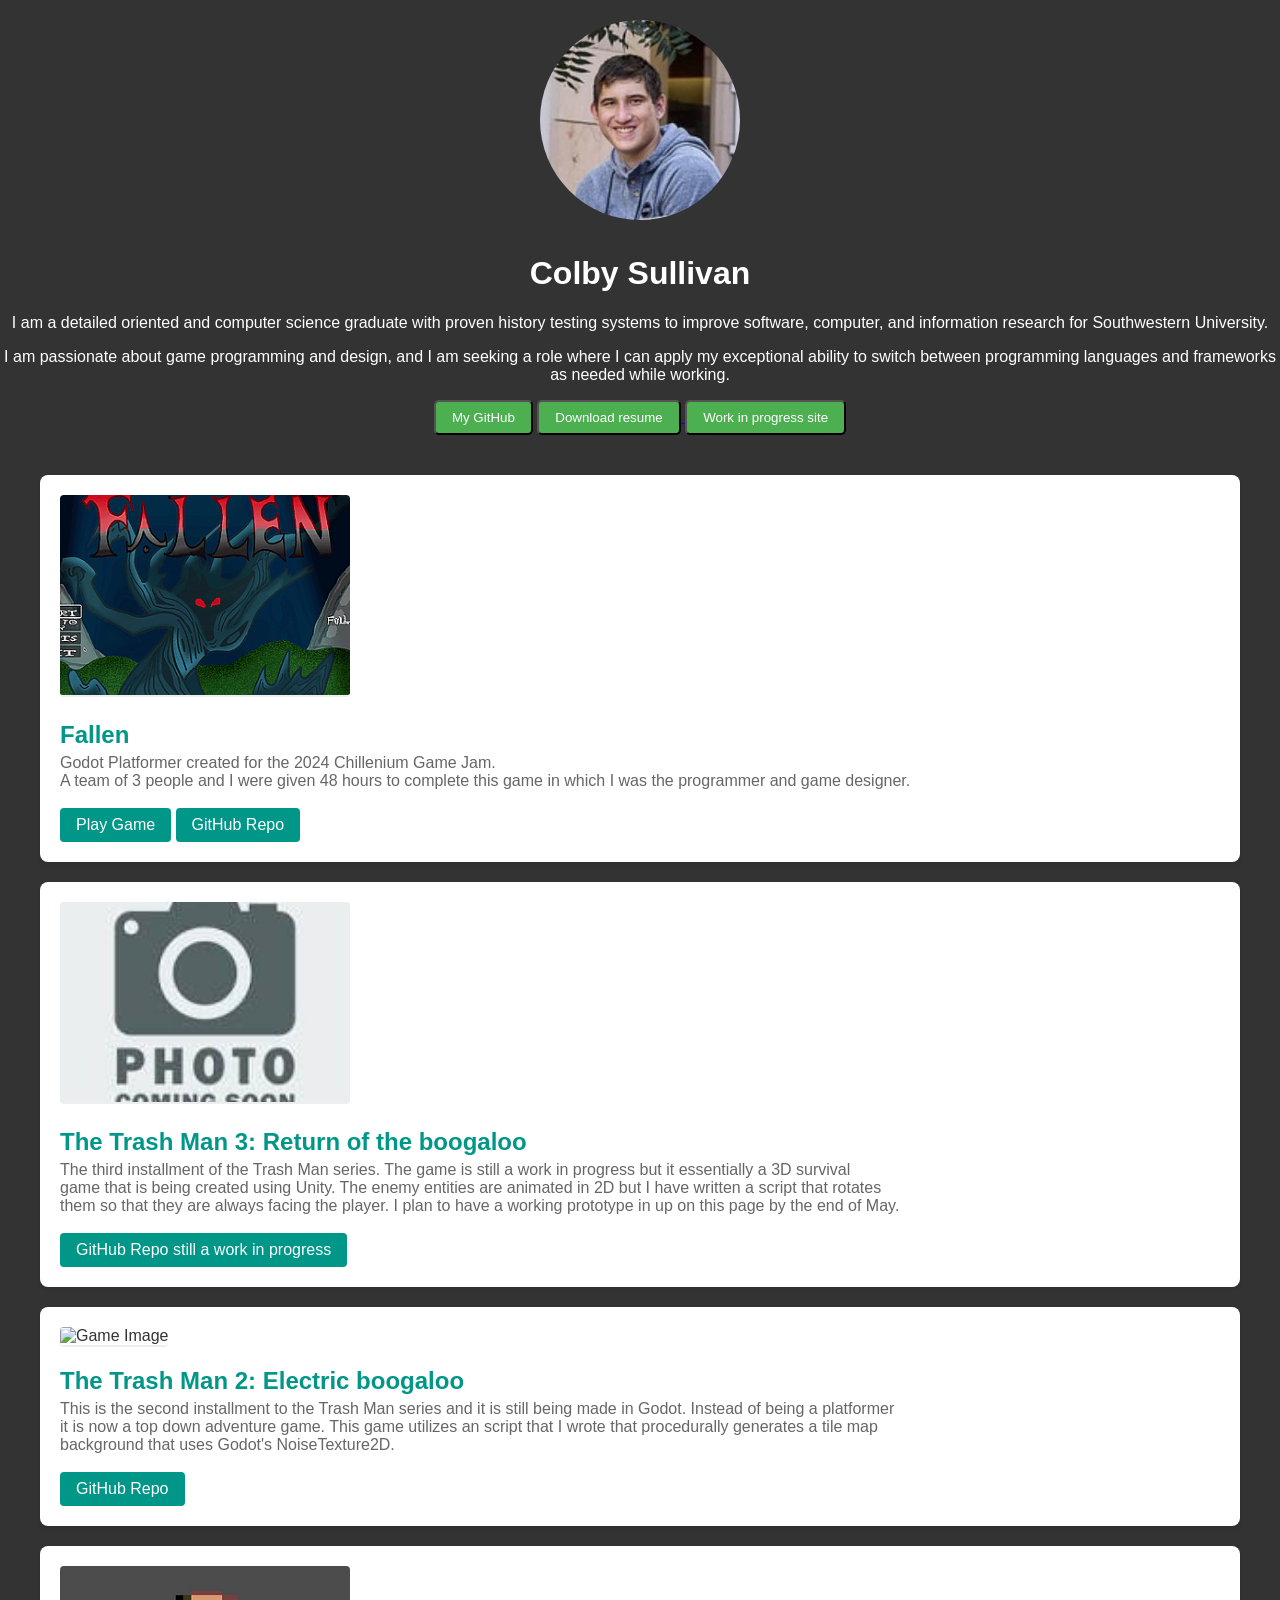
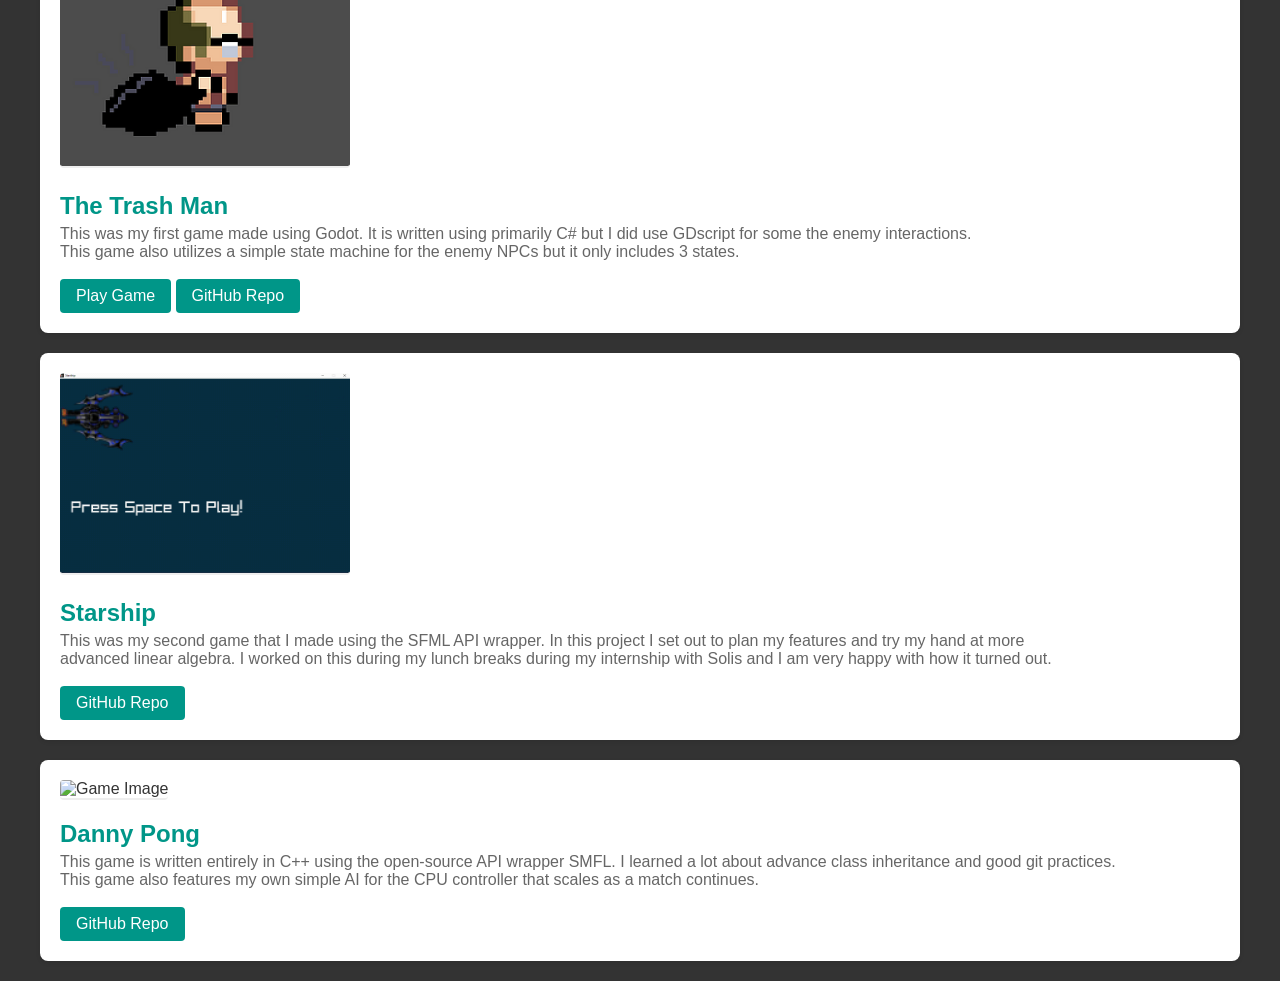
==== index.html @ 1a86b562 "Fixed descriptions" ====
<!DOCTYPE html>
<html lang="en">
<head>
<meta charset="UTF-8">
<meta name="viewport" content="width=device-width, initial-scale=1.0">
<title>My Games</title>
<style>
  body {
    font-family: Arial, sans-serif;
    margin: 0;
    padding: 0;
    background-color: #333;
    color: #333;
  }

  .container {
    max-width: 1200px;
    margin: 20px auto;
    padding: 0 20px;
  }

  .game {
    background-color: #fff;
    border-radius: 8px;
    box-shadow: 0 2px 4px rgba(0, 0, 0, 0.1);
    padding: 20px;
    margin-bottom: 20px;
  }

  .game img {
    max-width: 100%;
    height: auto;
    border-radius: 4px;
    margin-bottom: 10px;
  }

  .game h2 {
    margin-top: 10px;
    margin-bottom: 5px;
    color: #009688; /* Teal color */
  }

  .game p {
    margin: 0;
    color: #666;
  }

  .game a {
    display: inline-block;
    padding: 8px 16px;
    background-color: #009688; /* Teal color */
    color: #fff;
    text-decoration: none;
    border-radius: 4px;
    transition: background-color 0.3s ease;
  }

  .game a:hover {
    background-color: #00796b; /* Darker teal color on hover */
  }
  .btn {
        display: inline-block;
        padding: 8px 16px;
        background-color: #4CAF50;
        color: #fff;
        text-decoration: none;
        border-radius: 5px;
        transition: background-color 0.3s;
    }
    .btn:hover {
        background-color: #45a049;
    }
    .game img {
        width: 25%;
        height: 200px;
        object-fit: cover;
        border-bottom: 2px solid #eee;
    }
    .header {
        text-align: center;
        padding: 20px 0;
        background-color: #333;
        color: #fff;
    }
    .header img {
        border-radius: 50%;
        max-width: 200px;
        height: auto;
        margin-bottom: 10px;
    }
</style>
</head>
<body>
<div class="header">
    <img src="images/me.jpg" alt="Your Picture">
    <h1>Colby Sullivan</h1>
    <p>I am a detailed oriented and computer science graduate with
proven history testing systems to improve software, computer, and information
research for Southwestern University.</p><p>I am passionate about game programming and design, and I am seeking a role where I can apply my exceptional ability to switch between programming languages and frameworks as needed while working.</p>
<button class="btn" onclick="window.location.href = 'https://github.com/colbySullivan';">My GitHub</button>
<a href="Resume.docx" download="Resume.docx">
    <button class="btn">Download resume</button>
</a>
<button class="btn" onclick="window.location.href = 'https://colbywsully7.wixsite.com/mysite';">Work in progress site</button>
</div>
<div class="container">
  <div class="game">
    <img src="images\fallen.png" alt="Game Image">
    <h2>Fallen</h2>
    <p>Godot Platformer created for the 2024 Chillenium Game Jam. </p>
    <p>A team of 3 people and I were given 48 hours to complete this game in which I was the programmer and game designer.</p><br>
    <a href="https://irishtrolls.itch.io/fallen">Play Game</a>
    <a href="https://github.com/colbySullivan/Fallen" class="btn" target="_blank">GitHub Repo</a>
  </div>
  <div class="game">
    <img src="images\comingSoon.jpg" alt="Game Image">
    <h2>The Trash Man 3: Return of the boogaloo</h2>
    <p>The third installment of the Trash Man series. The game is still a work in progress but it essentially a 3D survival </p>
    <p>game that is being created using Unity. The enemy entities are animated in 2D but I have written a script that rotates </p>
    <p>them so that they are always facing the player. I plan to have a working prototype in up on this page by the end of May.</p><br>
    <a href="" class="btn" target="_blank">GitHub Repo still a work in progress</a>
  </div>
  <div class="game">
    <img src="images\trashman2.gif" alt="Game Image">
    <h2>The Trash Man 2: Electric boogaloo</h2>
    <p>This is the second installment to the Trash Man series and it is still being made in Godot. Instead of being a platformer </p>
    <p>it is now a top down adventure game. This game utilizes an script that I wrote that procedurally generates a tile map </p>
    <p>background that uses Godot's NoiseTexture2D.</p><br>
    <a href="https://github.com/colbySullivan/Trash-Man-2-Electric-Boogaloo" class="btn" target="_blank">GitHub Repo</a>
  </div>
  <div class="game">
    <img src="images\danny.png" alt="Game Image">
    <h2>The Trash Man</h2>
    <p>This was my first game made using Godot. It is written using primarily C# but I did use GDscript for some the enemy interactions. </p>
    <p>This game also utilizes a simple state machine for the enemy NPCs but it only includes 3 states.</p><br>
    <a href="https://irishtrolls.itch.io/trash-man">Play Game</a>
    <a href="https://github.com/colbySullivan/The-Trash-Man" class="btn" target="_blank">GitHub Repo</a>
  </div>
  <div class="game">
    <img src="images\starship.gif" alt="Game Image">
    <h2>Starship</h2>
    <p>This was my second game that I made using the SFML API wrapper. In this project I set out to plan my features and try my hand at more </p>
    <p>advanced linear algebra. I worked on this during my lunch breaks during my internship with Solis and I am very happy with how it turned out.</p><br>
    <a href="https://github.com/colbySullivan/Starship" class="btn" target="_blank">GitHub Repo</a>
  </div>
  <div class="game">
    <img src="images\dannyPong.gif" alt="Game Image">
    <h2>Danny Pong</h2>
    <p>This game is written entirely in C++ using the open-source API wrapper SMFL. I learned a lot about advance class inheritance and good git practices. </p>
    <p>This game also features my own simple AI for the CPU controller that scales as a match continues.</p><br>
    <a href="https://github.com/colbySullivan/Danny-Devito-Pong" class="btn" target="_blank">GitHub Repo</a>
  </div>
</div>
</body>
</html>
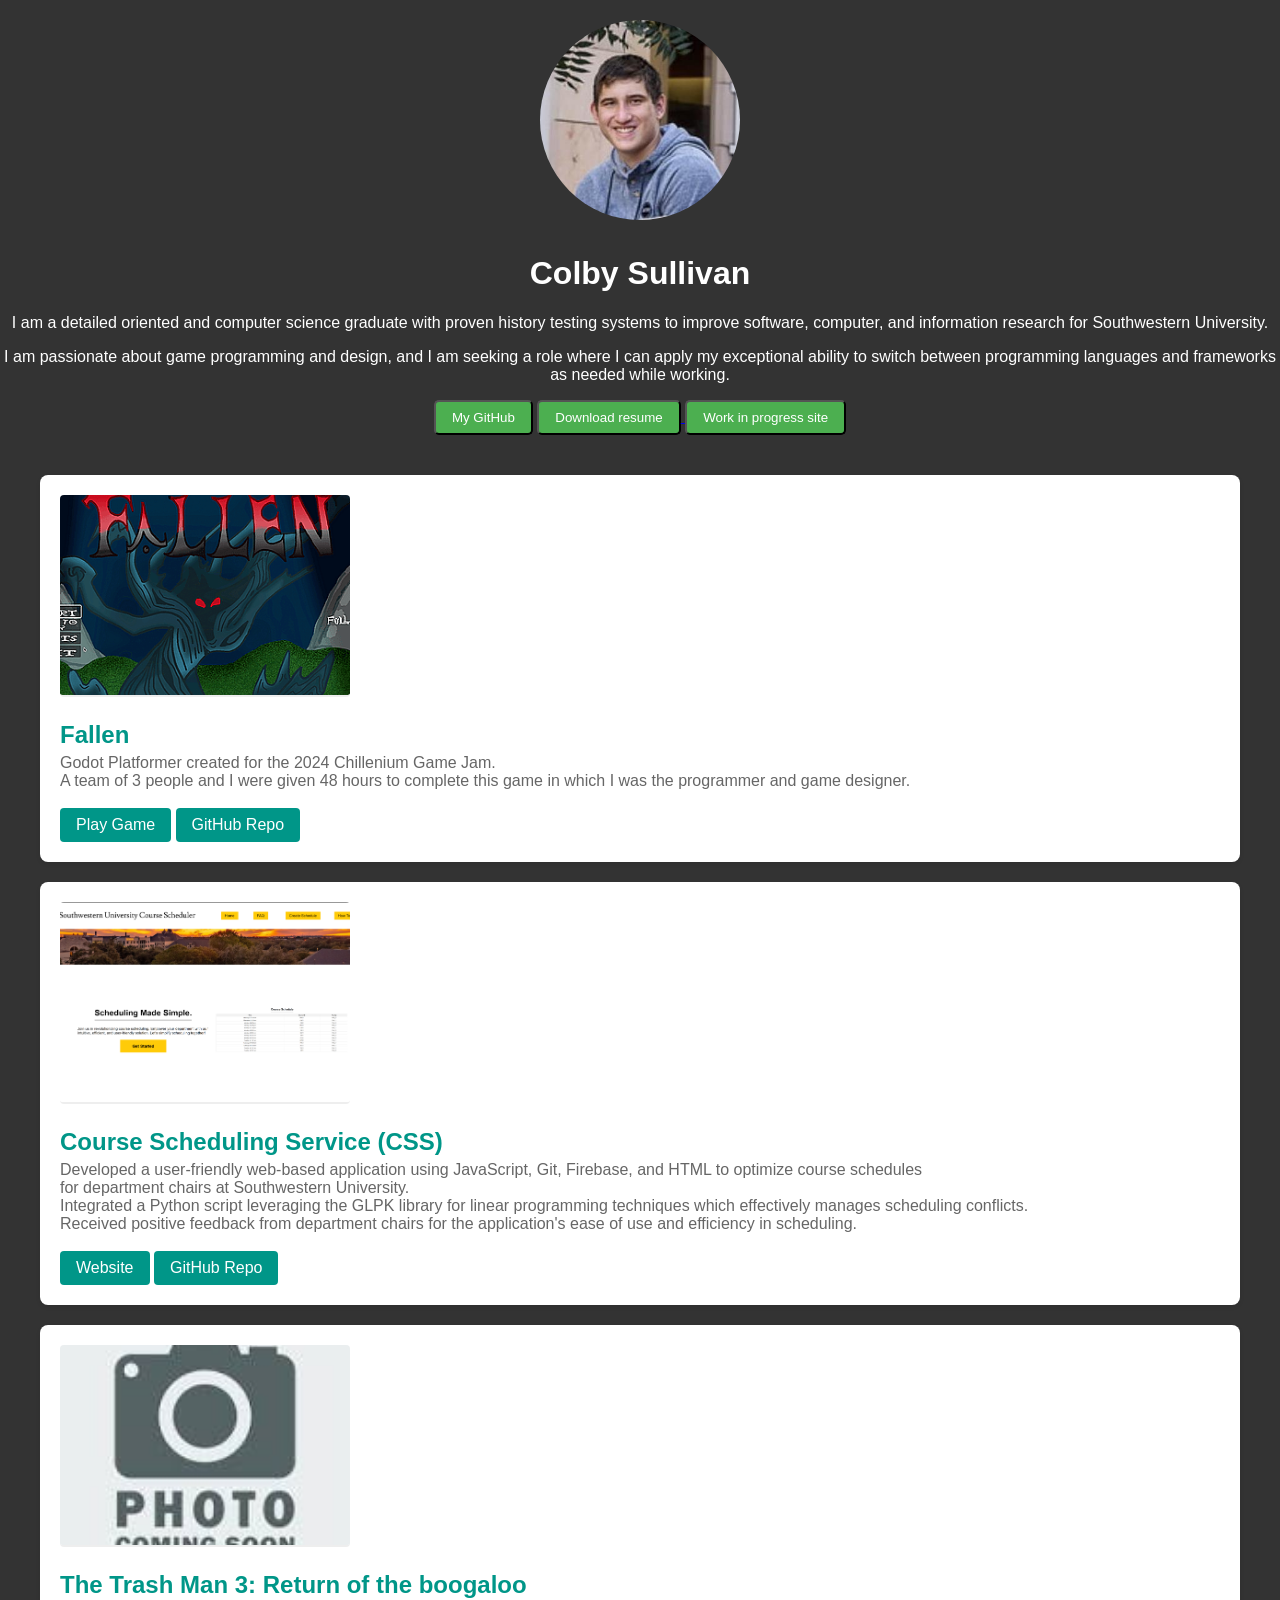
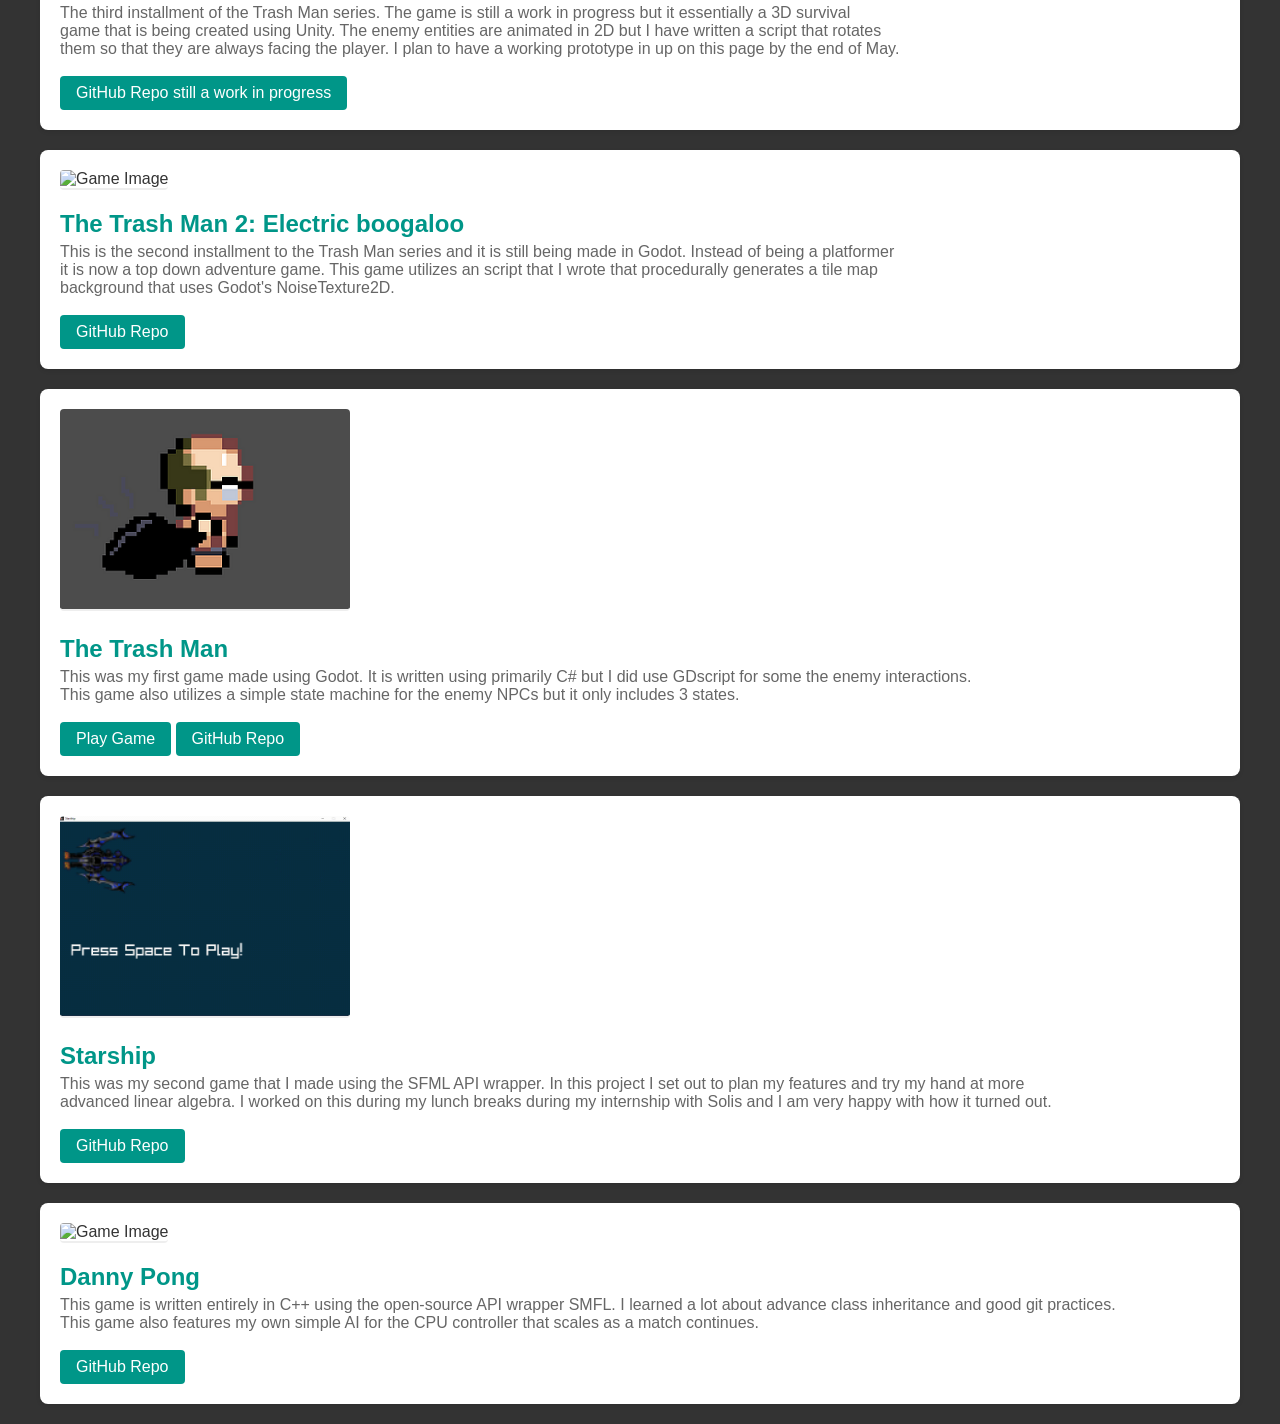
==== commit c5d77d6d: "CSS" ====
--- a/index.html
+++ b/index.html
@@ -113,6 +113,16 @@
     <a href="https://github.com/colbySullivan/Fallen" class="btn" target="_blank">GitHub Repo</a>
   </div>
   <div class="game">
+    <img src="images\cssImage.png" alt="Game Image">
+    <h2>Course Scheduling Service (CSS)</h2>
+    <p>Developed a user-friendly web-based application using JavaScript, Git, Firebase, and HTML to optimize course schedules 
+    <p>for department chairs at Southwestern University. </p>
+    <p>Integrated a Python script leveraging the GLPK library for linear programming techniques which effectively manages scheduling conflicts.</p>
+    <p>Received positive feedback from department chairs for the application's ease of use and efficiency in scheduling.</p><br>
+    <a href="http://colbysullivan.pythonanywhere.com/">Website</a>
+    <a href="https://github.com/MuellMark/Course-Scheduler" class="btn" target="_blank">GitHub Repo</a>
+  </div>
+  <div class="game">
     <img src="images\comingSoon.jpg" alt="Game Image">
     <h2>The Trash Man 3: Return of the boogaloo</h2>
     <p>The third installment of the Trash Man series. The game is still a work in progress but it essentially a 3D survival </p>
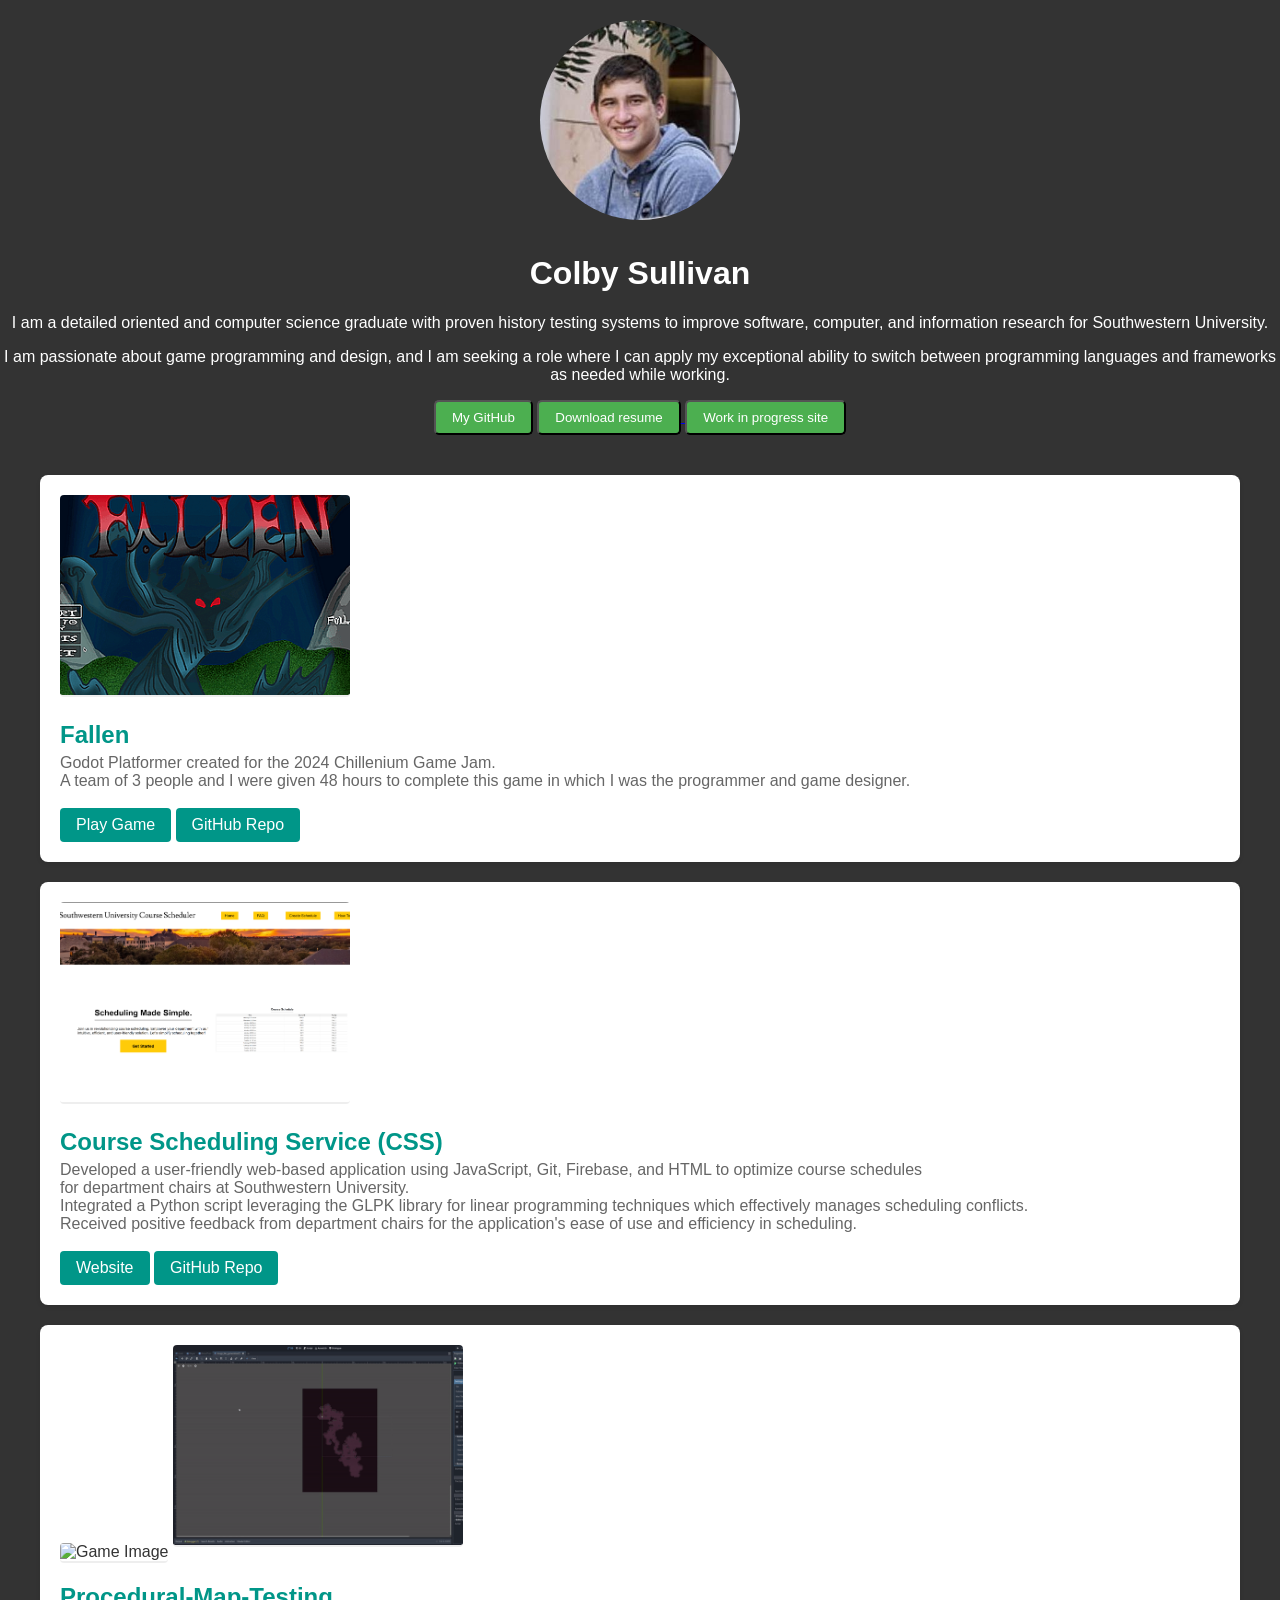
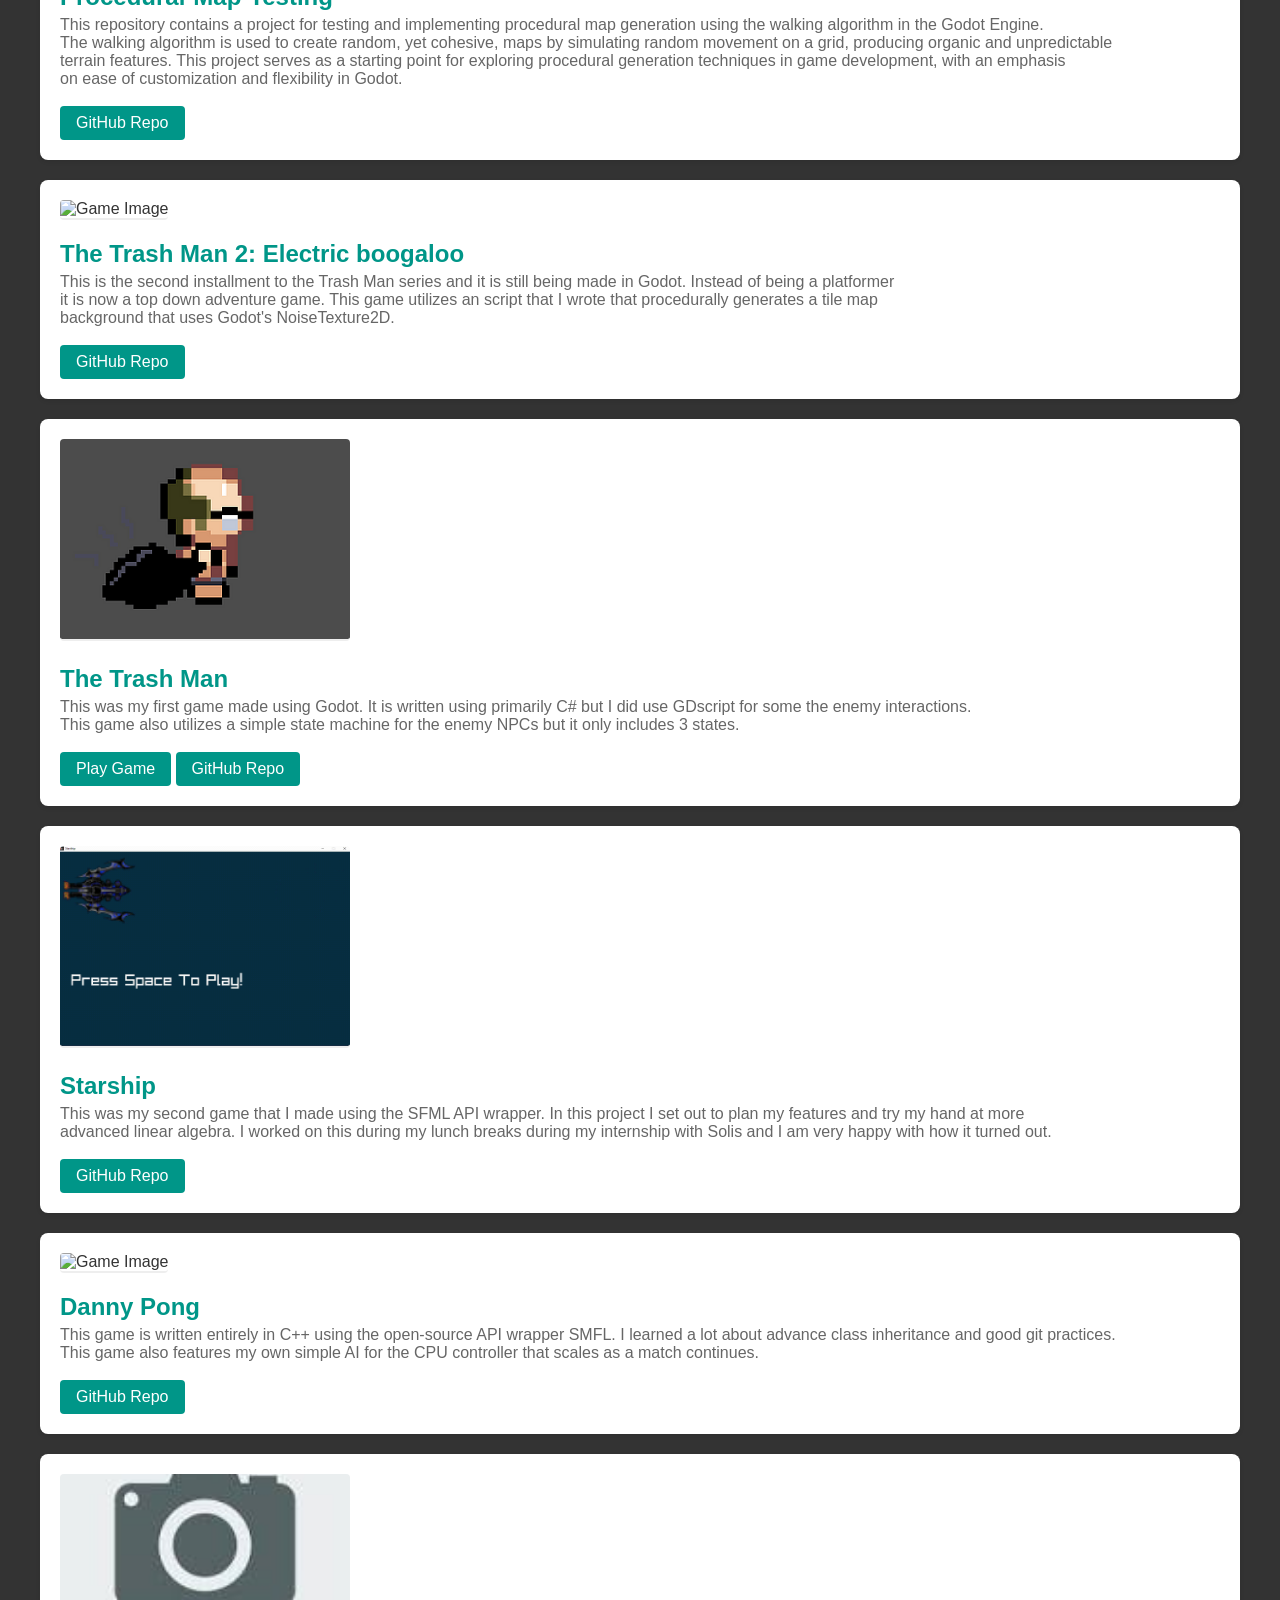
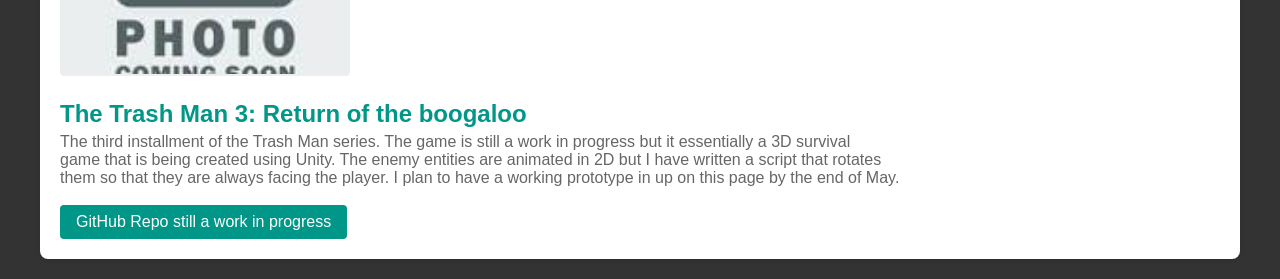
==== commit aded7606: "Added map testing repo" ====
--- a/index.html
+++ b/index.html
@@ -123,12 +123,14 @@
     <a href="https://github.com/MuellMark/Course-Scheduler" class="btn" target="_blank">GitHub Repo</a>
   </div>
   <div class="game">
-    <img src="images\comingSoon.jpg" alt="Game Image">
-    <h2>The Trash Man 3: Return of the boogaloo</h2>
-    <p>The third installment of the Trash Man series. The game is still a work in progress but it essentially a 3D survival </p>
-    <p>game that is being created using Unity. The enemy entities are animated in 2D but I have written a script that rotates </p>
-    <p>them so that they are always facing the player. I plan to have a working prototype in up on this page by the end of May.</p><br>
-    <a href="" class="btn" target="_blank">GitHub Repo still a work in progress</a>
+    <img src="images\map_testing.gif" alt="Game Image">
+    <img src="images\engine_map.gif" alt="Game Image">
+    <h2>Procedural-Map-Testing</h2>
+    <p>This repository contains a project for testing and implementing procedural map generation using the walking algorithm in the Godot Engine.</p>
+    <p>The walking algorithm is used to create random, yet cohesive, maps by simulating random movement on a grid, producing organic and unpredictable</p>
+    <p>terrain features. This project serves as a starting point for exploring procedural generation techniques in game development, with an emphasis</p>
+    <p>on ease of customization and flexibility in Godot.</p><br>
+    <a href="https://github.com/colbySullivan/Procedural-Map-Testing" class="btn" target="_blank">GitHub Repo</a>
   </div>
   <div class="game">
     <img src="images\trashman2.gif" alt="Game Image">
@@ -160,6 +162,14 @@
     <p>This game also features my own simple AI for the CPU controller that scales as a match continues.</p><br>
     <a href="https://github.com/colbySullivan/Danny-Devito-Pong" class="btn" target="_blank">GitHub Repo</a>
   </div>
+  <div class="game">
+    <img src="images\comingSoon.jpg" alt="Game Image">
+    <h2>The Trash Man 3: Return of the boogaloo</h2>
+    <p>The third installment of the Trash Man series. The game is still a work in progress but it essentially a 3D survival </p>
+    <p>game that is being created using Unity. The enemy entities are animated in 2D but I have written a script that rotates </p>
+    <p>them so that they are always facing the player. I plan to have a working prototype in up on this page by the end of May.</p><br>
+    <a href="" class="btn" target="_blank">GitHub Repo still a work in progress</a>
+  </div>
 </div>
 </body>
 </html>
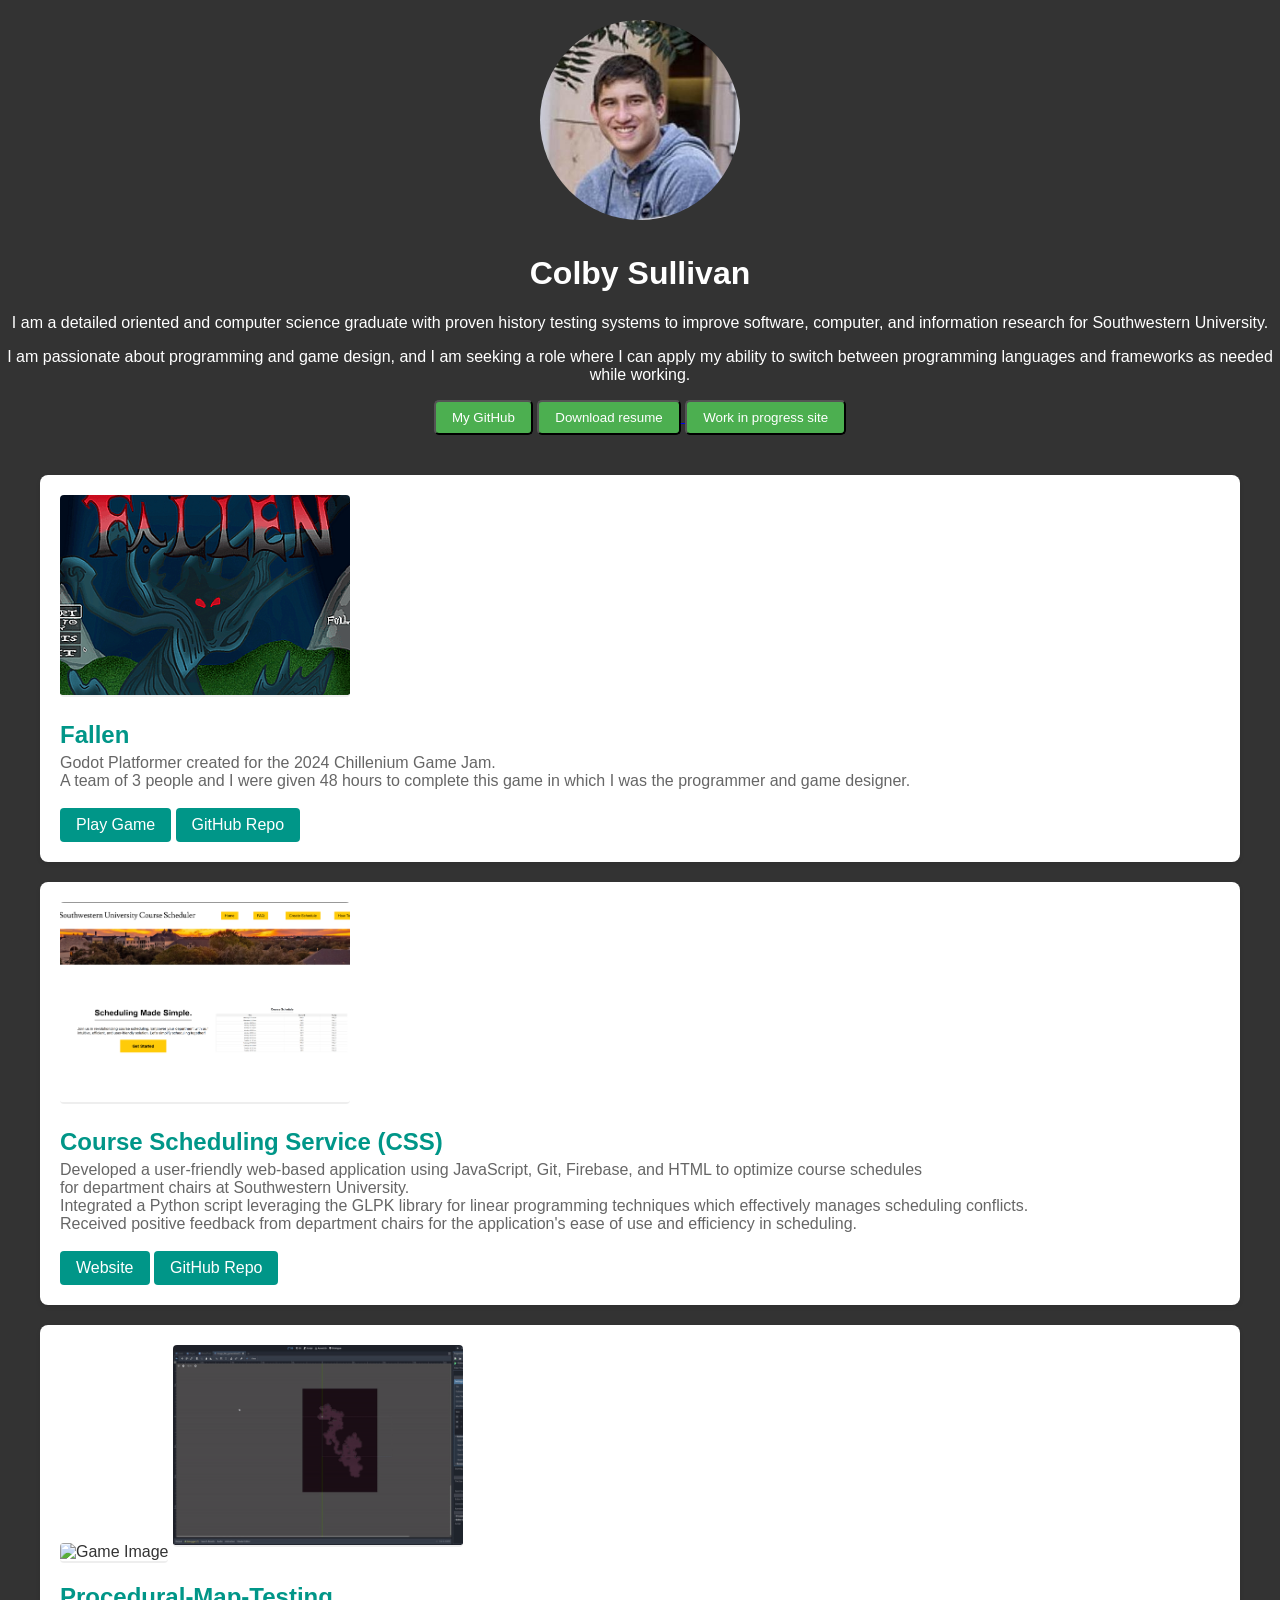
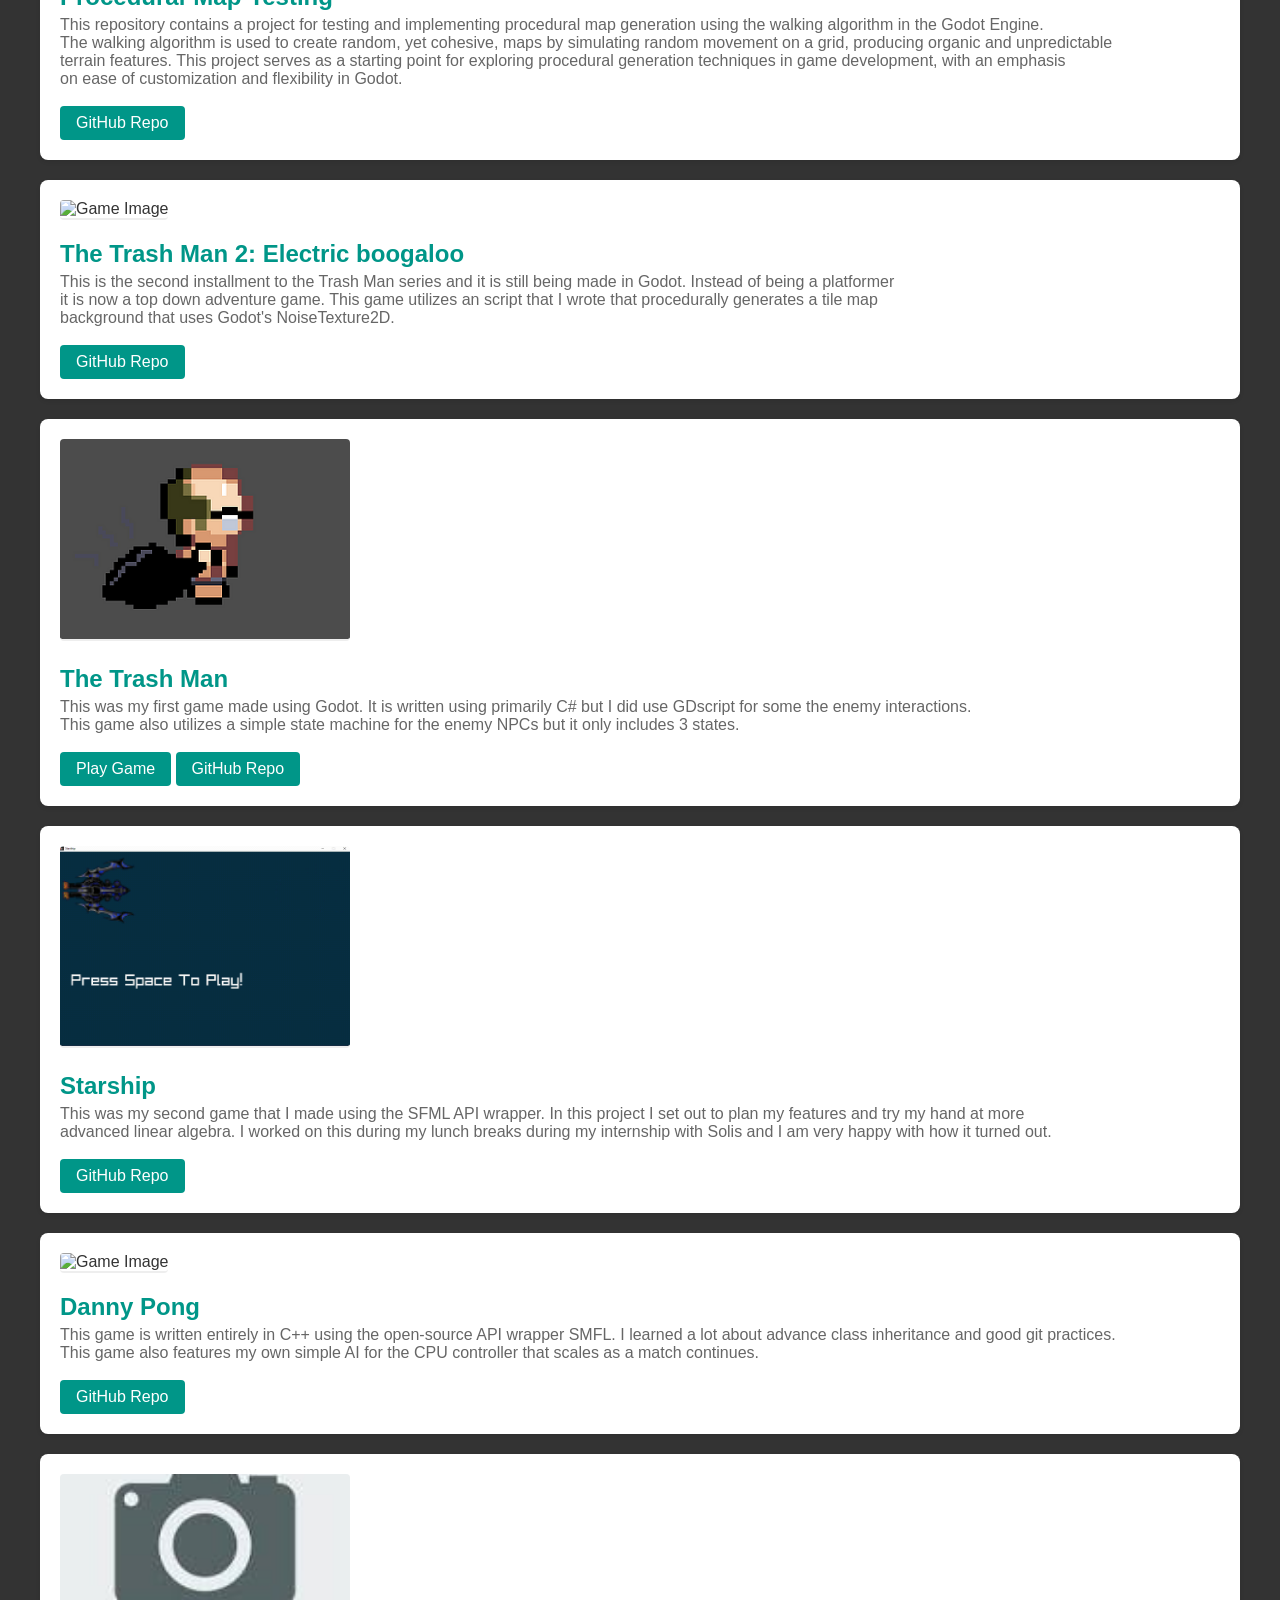
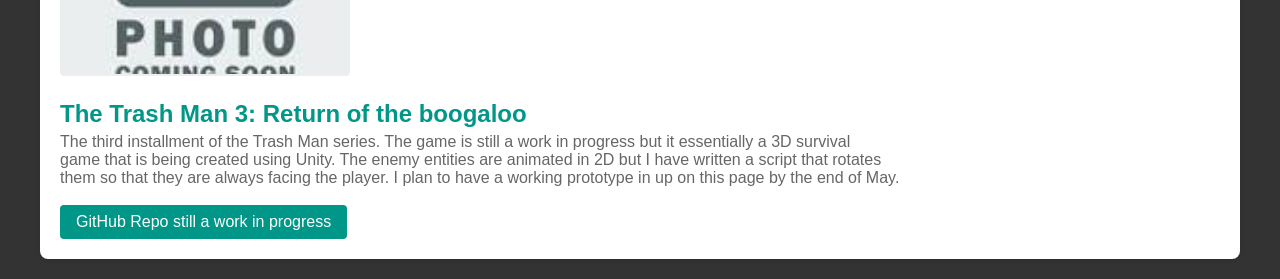
==== commit bfb1b0f3: "Typo" ====
--- a/index.html
+++ b/index.html
@@ -96,7 +96,7 @@
     <h1>Colby Sullivan</h1>
     <p>I am a detailed oriented and computer science graduate with
 proven history testing systems to improve software, computer, and information
-research for Southwestern University.</p><p>I am passionate about game programming and design, and I am seeking a role where I can apply my exceptional ability to switch between programming languages and frameworks as needed while working.</p>
+research for Southwestern University.</p><p>I am passionate about programming and game design, and I am seeking a role where I can apply my ability to switch between programming languages and frameworks as needed while working.</p>
 <button class="btn" onclick="window.location.href = 'https://github.com/colbySullivan';">My GitHub</button>
 <a href="Resume.docx" download="Resume.docx">
     <button class="btn">Download resume</button>
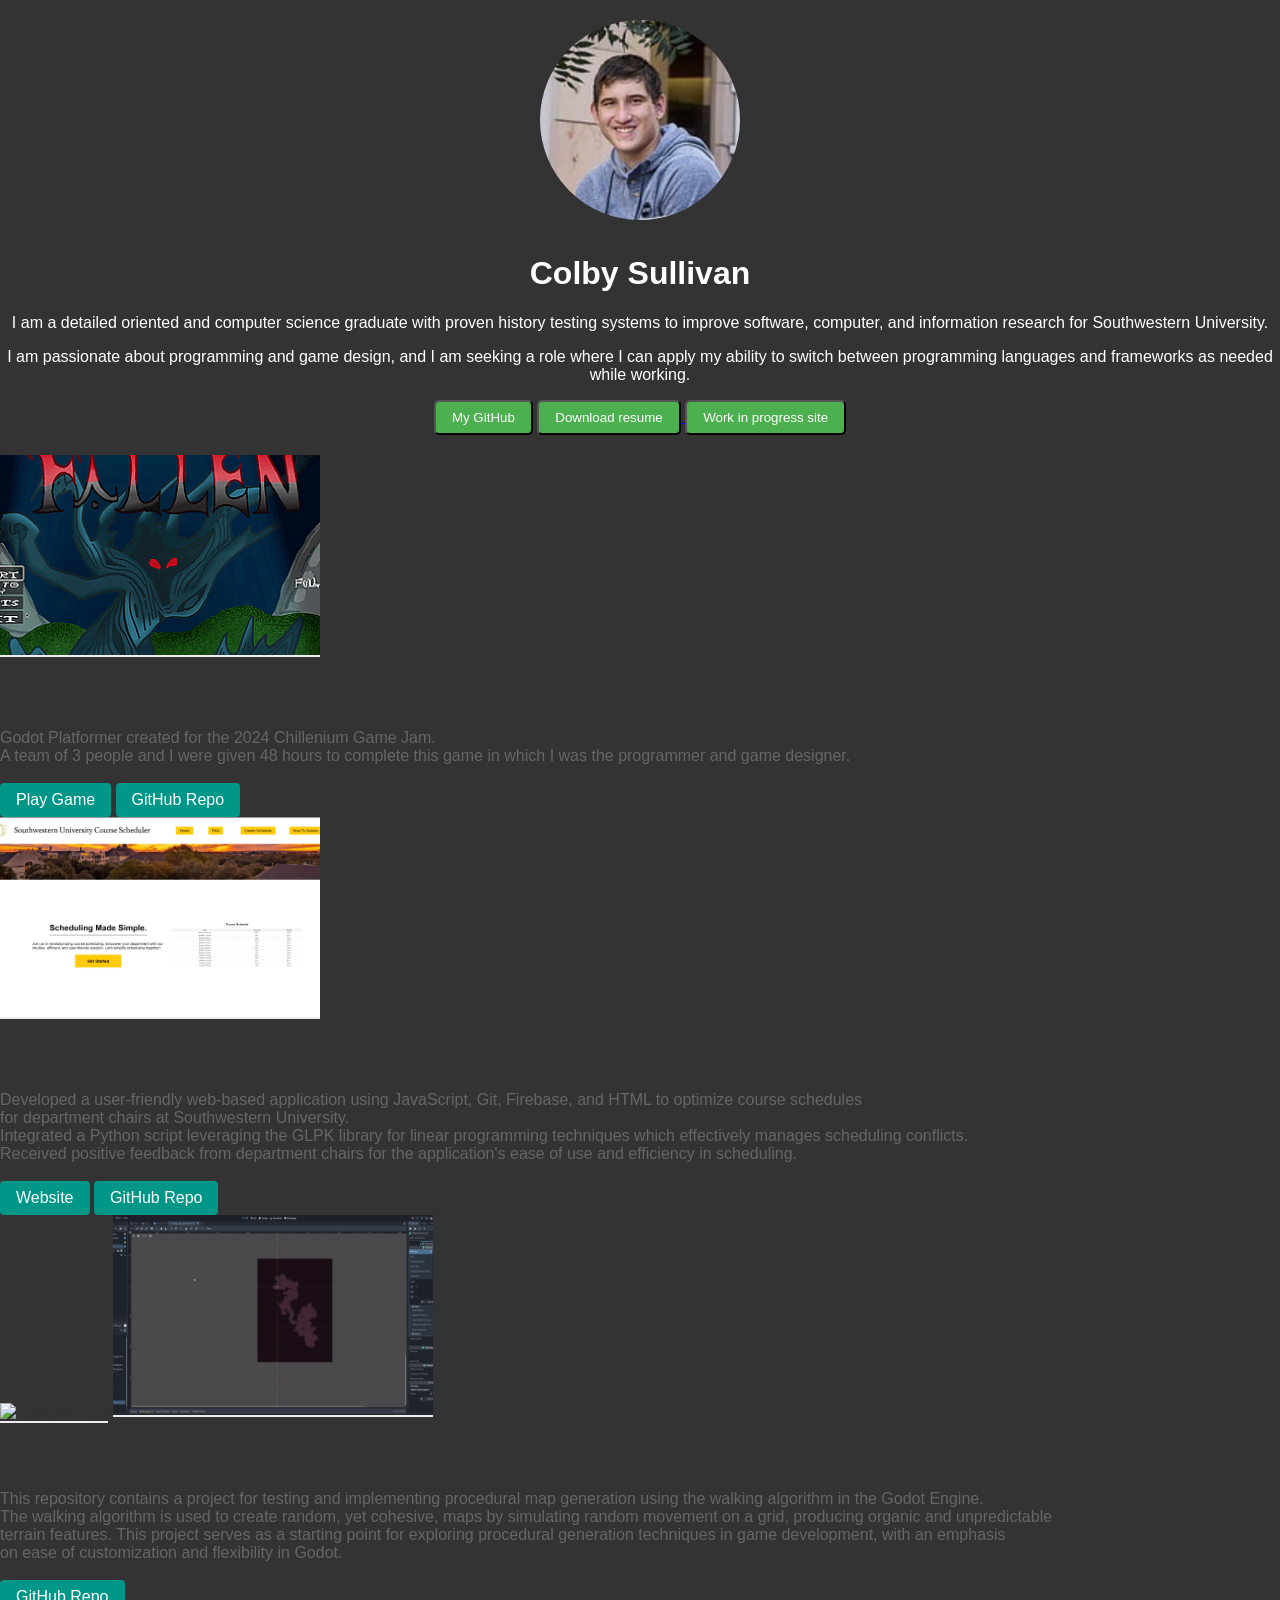
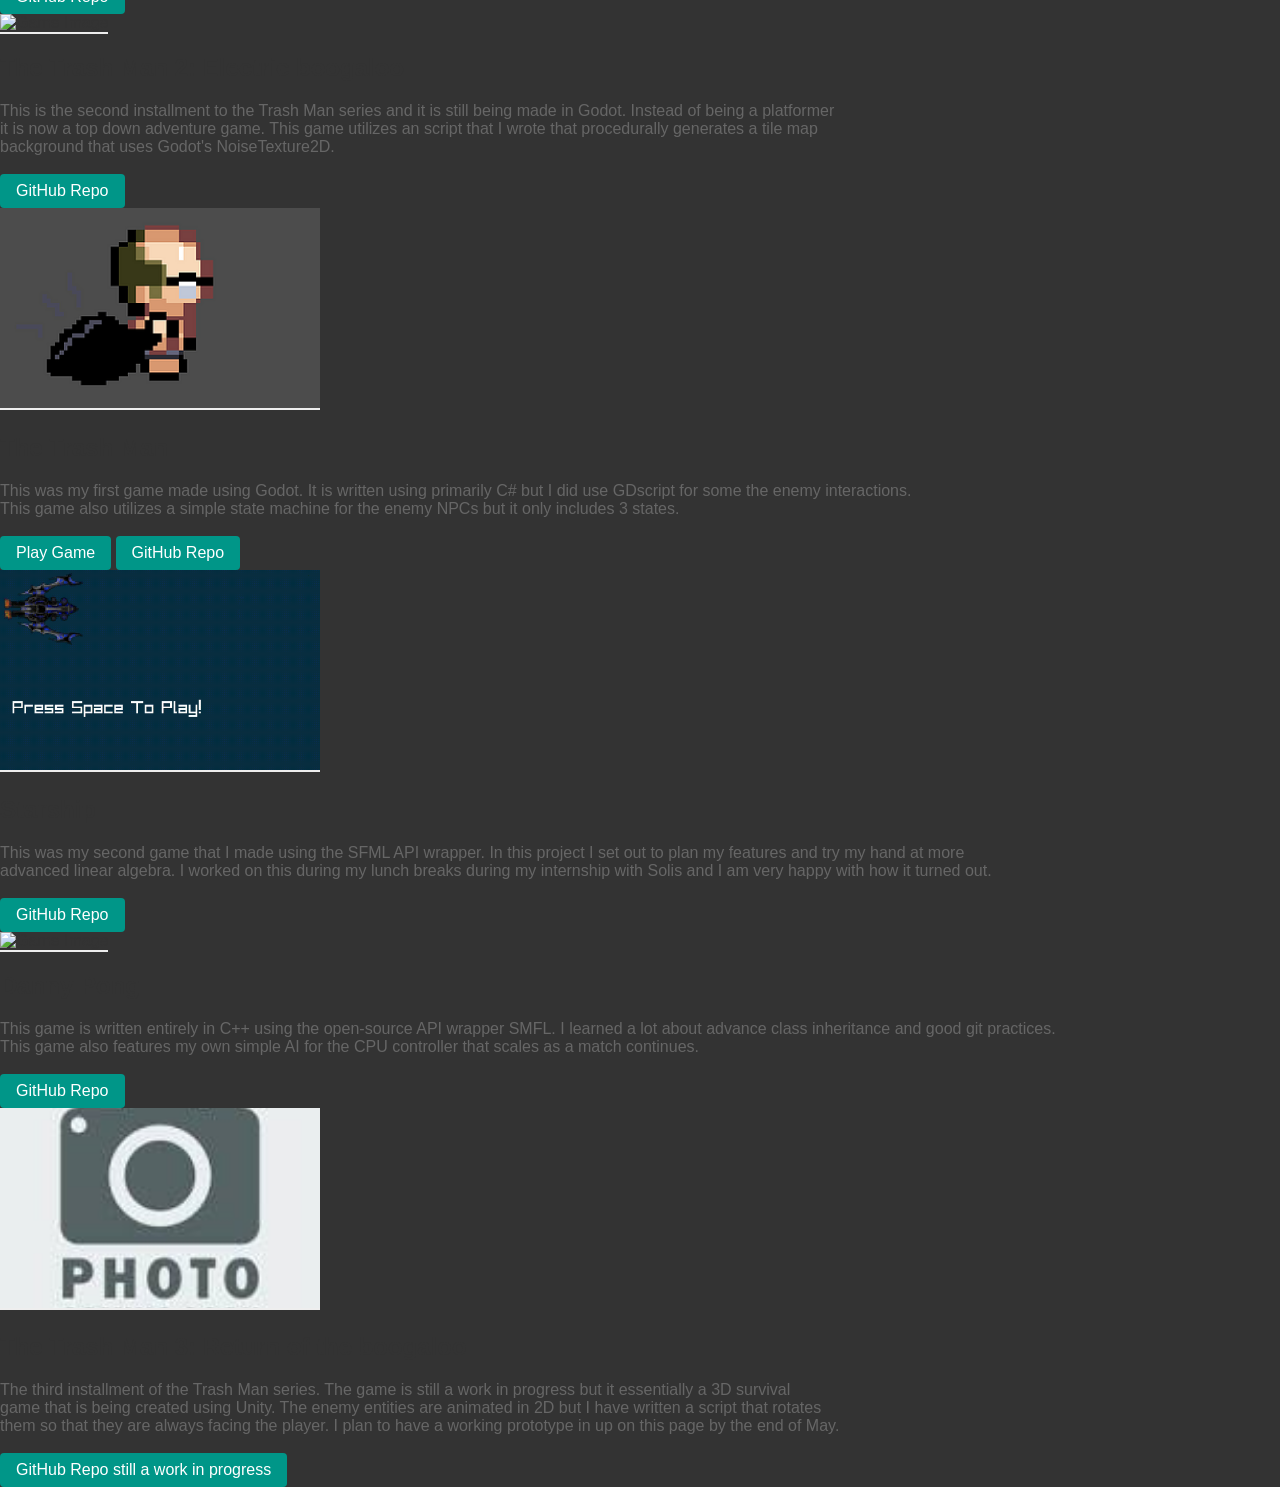
==== commit 66d87299: "Added new pages" ====
--- a/index.html
+++ b/index.html
@@ -13,26 +13,81 @@
     color: #333;
   }
 
-  .container {
-    max-width: 1200px;
-    margin: 20px auto;
-    padding: 0 20px;
-  }
-
-  .game {
-    background-color: #fff;
-    border-radius: 8px;
-    box-shadow: 0 2px 4px rgba(0, 0, 0, 0.1);
-    padding: 20px;
-    margin-bottom: 20px;
-  }
-
-  .game img {
-    max-width: 100%;
-    height: auto;
-    border-radius: 4px;
-    margin-bottom: 10px;
-  }
+    <main>
+        <section class="hero">
+            <div class="container">
+                <div class="hero-content">
+                    <h1 class="glitch" data-text="COLBY SULLIVAN">COLBY SULLIVAN</h1>
+                    <p class="hero-title">Game Developer</p>
+                    <p class="hero-subtitle">Crafting Interactive Experiences</p>
+                    <div class="hero-buttons">
+                        <a href="#about" class="btn btn-primary">Learn More</a>
+                        <a href="individual-work.html" class="btn btn-secondary">View Work</a>
+                    </div>
+                </div>
+                <div class="hero-image">
+                    <!-- PLACEHOLDER: Replace with actual hero image -->
+                    <div class="placeholder-img">
+                        <span>HERO IMAGE</span>
+                    </div>
+                </div>
+            </div>
+        </section>
+
+        <section id="about" class="about">
+            <div class="container">
+                <div class="section-header">
+                    <h2>About Me</h2>
+                    <div class="pixel-divider"></div>
+                </div>
+                <div class="about-content">
+                    <div class="about-text">
+                        <!-- PLACEHOLDER: Update bio text -->
+                        <p>
+                            I'm Colby Sullivan, a passionate game developer dedicated to creating 
+                            immersive and engaging gaming experiences. With expertise in game design, 
+                            programming, and project collaboration, I bring creative visions to life 
+                            through code and artistry.
+                        </p>
+                        <p>
+                            My journey in game development combines technical skills with creative 
+                            problem-solving, allowing me to tackle challenges from concept to completion. 
+                            I thrive in both independent and team-based projects, always pushing to 
+                            create memorable player experiences.
+                        </p>
+                    </div>
+                </div>
+            </div>
+        </section>
+
+        <section class="quick-links">
+            <div class="container">
+                <div class="section-header">
+                    <h2>Portfolio</h2>
+                    <div class="pixel-divider"></div>
+                </div>
+                <div class="cards-grid">
+                    <div class="card">
+                        <div class="card-icon">🎮</div>
+                        <h3>Individual Work</h3>
+                        <p>Explore my solo game development projects and personal creations</p>
+                        <a href="individual-work.html" class="btn btn-card">View Projects</a>
+                    </div>
+                    <div class="card">
+                        <div class="card-icon">👥</div>
+                        <h3>Team Work</h3>
+                        <p>Collaborative projects showcasing teamwork and group development</p>
+                        <a href="teamwork.html" class="btn btn-card">See Collaborations</a>
+                    </div>
+                    <div class="card">
+                        <div class="card-icon">📄</div>
+                        <h3>Resume & Documents</h3>
+                        <p>Download my resume, cover letter, and professional materials</p>
+                        <a href="personal.html" class="btn btn-card">Get Documents</a>
+                    </div>
+                </div>
+            </div>
+        </section>  
 
   .game h2 {
     margin-top: 10px;
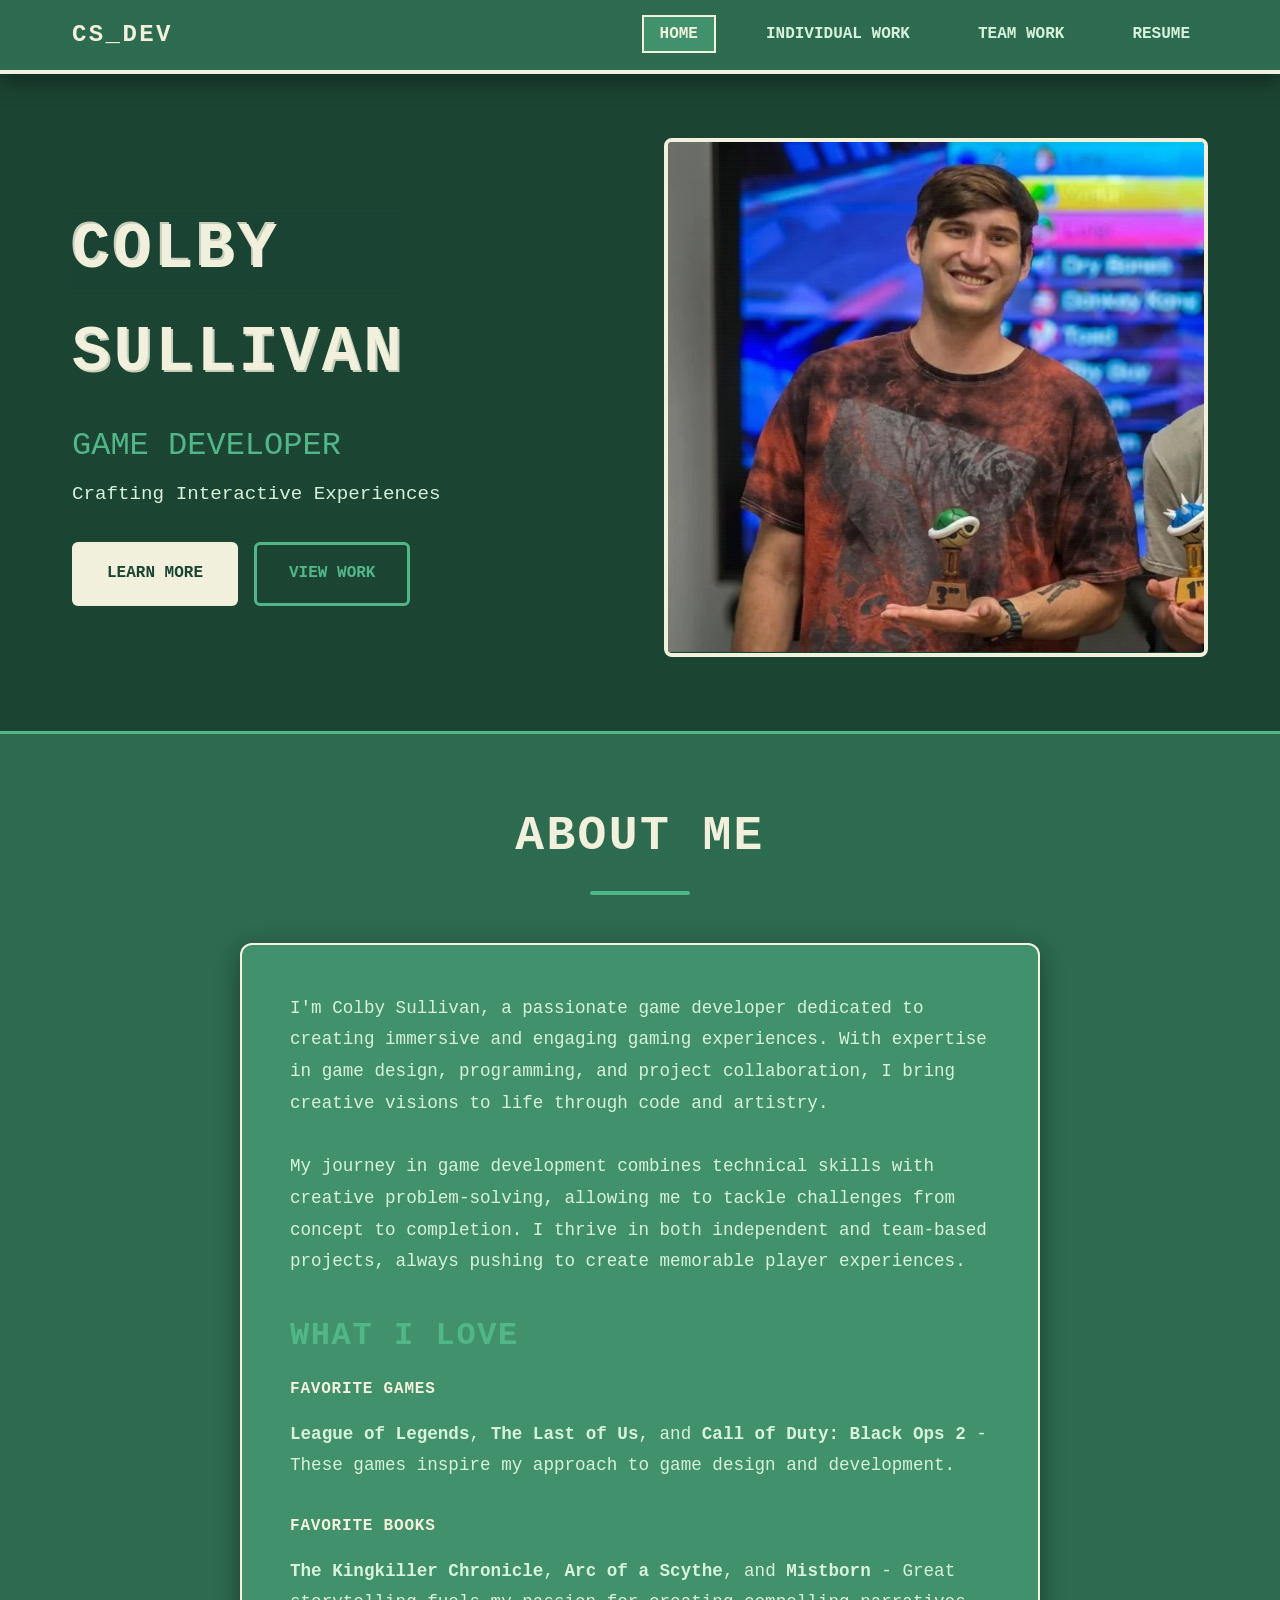
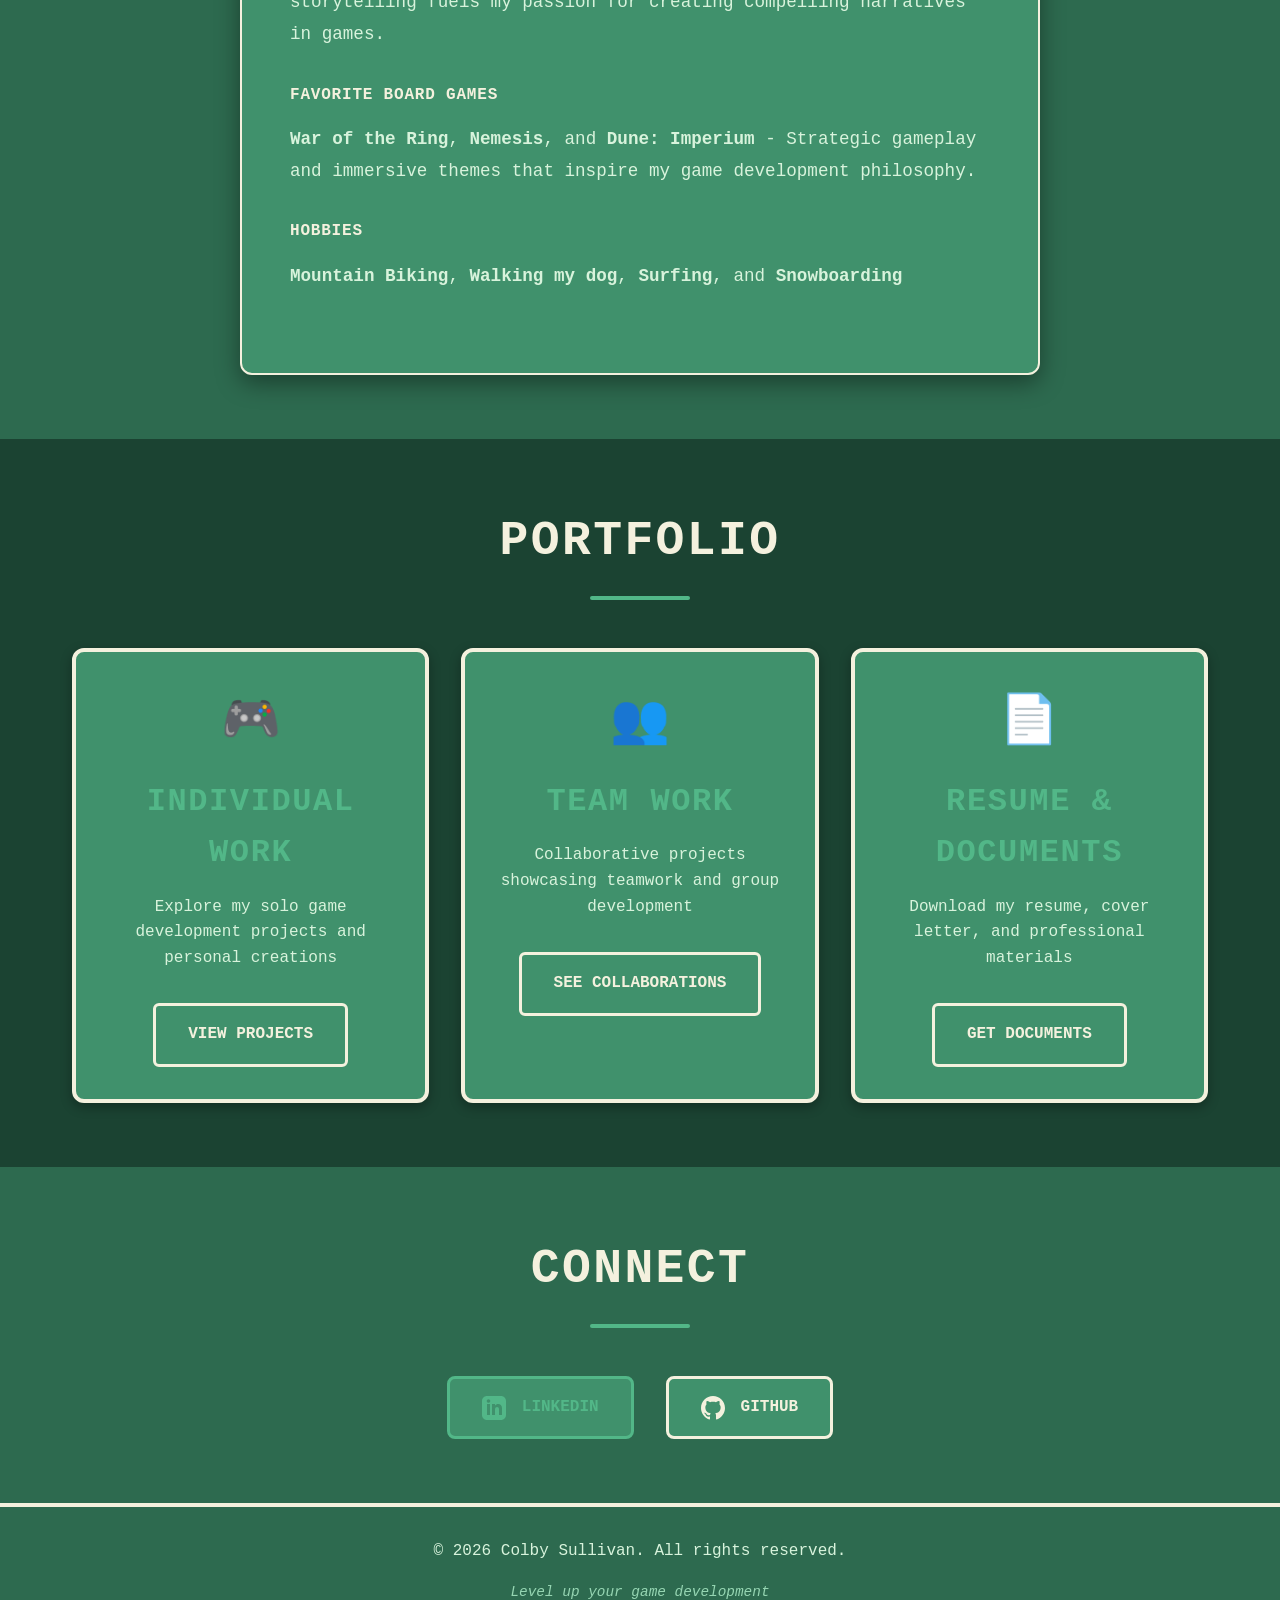
==== commit c9cda74c: "Finalized version of portfolio website // Updated resume" ====
--- a/index.html
+++ b/index.html
@@ -1,17 +1,37 @@
 <!DOCTYPE html>
 <html lang="en">
 <head>
-<meta charset="UTF-8">
-<meta name="viewport" content="width=device-width, initial-scale=1.0">
-<title>My Games</title>
-<style>
-  body {
-    font-family: Arial, sans-serif;
-    margin: 0;
-    padding: 0;
-    background-color: #333;
-    color: #333;
-  }
+    <meta charset="UTF-8">
+    <meta name="viewport" content="width=device-width, initial-scale=1.0">
+    <meta name="description" content="Colby Sullivan - Game Developer Portfolio">
+    <title>Colby Sullivan | Game Developer</title>
+    <link rel="stylesheet" href="style.css">
+    <!-- PLACEHOLDER: Add favicon -->
+    <link rel="icon" type="image/png" href="assets/images/favicon.png">
+</head>
+<body>
+    <div class="scanlines"></div>
+
+    <header class="site-header">
+        <div class="container">
+            <div class="logo">
+                <span class="logo-text">CS_DEV</span>
+            </div>
+            <nav class="main-nav">
+                <ul>
+                    <li><a href="index.html" class="active">Home</a></li>
+                    <li><a href="individual-work.html">Individual Work</a></li>
+                    <li><a href="teamwork.html">Team Work</a></li>
+                    <li><a href="personal.html">Resume</a></li>
+                </ul>
+            </nav>
+            <button class="mobile-menu-toggle" aria-label="Toggle menu">
+                <span></span>
+                <span></span>
+                <span></span>
+            </button>
+        </div>
+    </header>
 
     <main>
         <section class="hero">
@@ -26,10 +46,8 @@
                     </div>
                 </div>
                 <div class="hero-image">
-                    <!-- PLACEHOLDER: Replace with actual hero image -->
-                    <div class="placeholder-img">
-                        <span>HERO IMAGE</span>
-                    </div>
+                    <!-- Your picture -->
+                    <img src="images/winningme.png" alt="Colby Sullivan" style="width: 100%; border-radius: 8px; border: var(--border-chunky) solid var(--color-primary-cream);">
                 </div>
             </div>
         </section>
@@ -42,18 +60,46 @@
                 </div>
                 <div class="about-content">
                     <div class="about-text">
-                        <!-- PLACEHOLDER: Update bio text -->
                         <p>
-                            I'm Colby Sullivan, a passionate game developer dedicated to creating 
-                            immersive and engaging gaming experiences. With expertise in game design, 
-                            programming, and project collaboration, I bring creative visions to life 
+                            I'm Colby Sullivan, a passionate game developer dedicated to creating
+                            immersive and engaging gaming experiences. With expertise in game design,
+                            programming, and project collaboration, I bring creative visions to life
                             through code and artistry.
                         </p>
                         <p>
-                            My journey in game development combines technical skills with creative 
-                            problem-solving, allowing me to tackle challenges from concept to completion. 
-                            I thrive in both independent and team-based projects, always pushing to 
+                            My journey in game development combines technical skills with creative
+                            problem-solving, allowing me to tackle challenges from concept to completion.
+                            I thrive in both independent and team-based projects, always pushing to
                             create memorable player experiences.
+                        </p>
+
+                        <h3>What I Love</h3>
+
+                        <h4>Favorite Games</h4>
+                        <p>
+                            <strong>League of Legends</strong>, <strong>The Last of Us</strong>, and
+                            <strong>Call of Duty: Black Ops 2</strong> - These games inspire my approach
+                            to game design and development.
+                        </p>
+
+                        <h4>Favorite Books</h4>
+                        <p>
+                            <strong>The Kingkiller Chronicle</strong>, <strong>Arc of a Scythe</strong>, and
+                            <strong>Mistborn</strong> - Great storytelling fuels my passion for creating
+                            compelling narratives in games.
+                        </p>
+
+                        <h4>Favorite Board Games</h4>
+                        <p>
+                            <strong>War of the Ring</strong>, <strong>Nemesis</strong>, and
+                            <strong>Dune: Imperium</strong> - Strategic gameplay and immersive themes
+                            that inspire my game development philosophy.
+                        </p>
+
+                        <h4>Hobbies</h4>
+                        <p>
+                            <strong>Mountain Biking</strong>, <strong>Walking my dog</strong>,
+                            <strong>Surfing</strong>, and <strong>Snowboarding</strong>
                         </p>
                     </div>
                 </div>
@@ -87,144 +133,41 @@
                     </div>
                 </div>
             </div>
-        </section>  
+        </section>
 
-  .game h2 {
-    margin-top: 10px;
-    margin-bottom: 5px;
-    color: #009688; /* Teal color */
-  }
+        <section class="social-links">
+            <div class="container">
+                <div class="section-header">
+                    <h2>Connect</h2>
+                    <div class="pixel-divider"></div>
+                </div>
+                <div class="social-buttons">
+                    <!-- PLACEHOLDER: Update with actual LinkedIn URL -->
+                    <a href="https://linkedin.com/in/colbywsullivan" target="_blank" rel="noopener noreferrer" class="social-btn linkedin">
+                        <svg width="24" height="24" viewBox="0 0 24 24" fill="currentColor">
+                            <path d="M19 0h-14c-2.761 0-5 2.239-5 5v14c0 2.761 2.239 5 5 5h14c2.762 0 5-2.239 5-5v-14c0-2.761-2.238-5-5-5zm-11 19h-3v-11h3v11zm-1.5-12.268c-.966 0-1.75-.79-1.75-1.764s.784-1.764 1.75-1.764 1.75.79 1.75 1.764-.783 1.764-1.75 1.764zm13.5 12.268h-3v-5.604c0-3.368-4-3.113-4 0v5.604h-3v-11h3v1.765c1.396-2.586 7-2.777 7 2.476v6.759z" />
+                        </svg>
+                        <span>LinkedIn</span>
+                    </a>
+                    <!-- PLACEHOLDER: Update with actual GitHub URL -->
+                    <a href="https://github.com/colbySullivan" target="_blank" rel="noopener noreferrer" class="social-btn github">
+                        <svg width="24" height="24" viewBox="0 0 24 24" fill="currentColor">
+                            <path d="M12 0c-6.626 0-12 5.373-12 12 0 5.302 3.438 9.8 8.207 11.387.599.111.793-.261.793-.577v-2.234c-3.338.726-4.033-1.416-4.033-1.416-.546-1.387-1.333-1.756-1.333-1.756-1.089-.745.083-.729.083-.729 1.205.084 1.839 1.237 1.839 1.237 1.07 1.834 2.807 1.304 3.492.997.107-.775.418-1.305.762-1.604-2.665-.305-5.467-1.334-5.467-5.931 0-1.311.469-2.381 1.236-3.221-.124-.303-.535-1.524.117-3.176 0 0 1.008-.322 3.301 1.23.957-.266 1.983-.399 3.003-.404 1.02.005 2.047.138 3.006.404 2.291-1.552 3.297-1.23 3.297-1.23.653 1.653.242 2.874.118 3.176.77.84 1.235 1.911 1.235 3.221 0 4.609-2.807 5.624-5.479 5.921.43.372.823 1.102.823 2.222v3.293c0 .319.192.694.801.576 4.765-1.589 8.199-6.086 8.199-11.386 0-6.627-5.373-12-12-12z" />
+                        </svg>
+                        <span>GitHub</span>
+                    </a>
+                </div>
+            </div>
+        </section>
+    </main>
 
-  .game p {
-    margin: 0;
-    color: #666;
-  }
+    <footer class="site-footer">
+        <div class="container">
+            <p>&copy; 2026 Colby Sullivan. All rights reserved.</p>
+            <p class="footer-tagline">Level up your game development</p>
+        </div>
+    </footer>
 
-  .game a {
-    display: inline-block;
-    padding: 8px 16px;
-    background-color: #009688; /* Teal color */
-    color: #fff;
-    text-decoration: none;
-    border-radius: 4px;
-    transition: background-color 0.3s ease;
-  }
-
-  .game a:hover {
-    background-color: #00796b; /* Darker teal color on hover */
-  }
-  .btn {
-        display: inline-block;
-        padding: 8px 16px;
-        background-color: #4CAF50;
-        color: #fff;
-        text-decoration: none;
-        border-radius: 5px;
-        transition: background-color 0.3s;
-    }
-    .btn:hover {
-        background-color: #45a049;
-    }
-    .game img {
-        width: 25%;
-        height: 200px;
-        object-fit: cover;
-        border-bottom: 2px solid #eee;
-    }
-    .header {
-        text-align: center;
-        padding: 20px 0;
-        background-color: #333;
-        color: #fff;
-    }
-    .header img {
-        border-radius: 50%;
-        max-width: 200px;
-        height: auto;
-        margin-bottom: 10px;
-    }
-</style>
-</head>
-<body>
-<div class="header">
-    <img src="images/me.jpg" alt="Your Picture">
-    <h1>Colby Sullivan</h1>
-    <p>I am a detailed oriented and computer science graduate with
-proven history testing systems to improve software, computer, and information
-research for Southwestern University.</p><p>I am passionate about programming and game design, and I am seeking a role where I can apply my ability to switch between programming languages and frameworks as needed while working.</p>
-<button class="btn" onclick="window.location.href = 'https://github.com/colbySullivan';">My GitHub</button>
-<a href="Resume.docx" download="Resume.docx">
-    <button class="btn">Download resume</button>
-</a>
-<button class="btn" onclick="window.location.href = 'https://colbywsully7.wixsite.com/mysite';">Work in progress site</button>
-</div>
-<div class="container">
-  <div class="game">
-    <img src="images\fallen.png" alt="Game Image">
-    <h2>Fallen</h2>
-    <p>Godot Platformer created for the 2024 Chillenium Game Jam. </p>
-    <p>A team of 3 people and I were given 48 hours to complete this game in which I was the programmer and game designer.</p><br>
-    <a href="https://irishtrolls.itch.io/fallen">Play Game</a>
-    <a href="https://github.com/colbySullivan/Fallen" class="btn" target="_blank">GitHub Repo</a>
-  </div>
-  <div class="game">
-    <img src="images\cssImage.png" alt="Game Image">
-    <h2>Course Scheduling Service (CSS)</h2>
-    <p>Developed a user-friendly web-based application using JavaScript, Git, Firebase, and HTML to optimize course schedules 
-    <p>for department chairs at Southwestern University. </p>
-    <p>Integrated a Python script leveraging the GLPK library for linear programming techniques which effectively manages scheduling conflicts.</p>
-    <p>Received positive feedback from department chairs for the application's ease of use and efficiency in scheduling.</p><br>
-    <a href="http://colbysullivan.pythonanywhere.com/">Website</a>
-    <a href="https://github.com/MuellMark/Course-Scheduler" class="btn" target="_blank">GitHub Repo</a>
-  </div>
-  <div class="game">
-    <img src="images\map_testing.gif" alt="Game Image">
-    <img src="images\engine_map.gif" alt="Game Image">
-    <h2>Procedural-Map-Testing</h2>
-    <p>This repository contains a project for testing and implementing procedural map generation using the walking algorithm in the Godot Engine.</p>
-    <p>The walking algorithm is used to create random, yet cohesive, maps by simulating random movement on a grid, producing organic and unpredictable</p>
-    <p>terrain features. This project serves as a starting point for exploring procedural generation techniques in game development, with an emphasis</p>
-    <p>on ease of customization and flexibility in Godot.</p><br>
-    <a href="https://github.com/colbySullivan/Procedural-Map-Testing" class="btn" target="_blank">GitHub Repo</a>
-  </div>
-  <div class="game">
-    <img src="images\trashman2.gif" alt="Game Image">
-    <h2>The Trash Man 2: Electric boogaloo</h2>
-    <p>This is the second installment to the Trash Man series and it is still being made in Godot. Instead of being a platformer </p>
-    <p>it is now a top down adventure game. This game utilizes an script that I wrote that procedurally generates a tile map </p>
-    <p>background that uses Godot's NoiseTexture2D.</p><br>
-    <a href="https://github.com/colbySullivan/Trash-Man-2-Electric-Boogaloo" class="btn" target="_blank">GitHub Repo</a>
-  </div>
-  <div class="game">
-    <img src="images\danny.png" alt="Game Image">
-    <h2>The Trash Man</h2>
-    <p>This was my first game made using Godot. It is written using primarily C# but I did use GDscript for some the enemy interactions. </p>
-    <p>This game also utilizes a simple state machine for the enemy NPCs but it only includes 3 states.</p><br>
-    <a href="https://irishtrolls.itch.io/trash-man">Play Game</a>
-    <a href="https://github.com/colbySullivan/The-Trash-Man" class="btn" target="_blank">GitHub Repo</a>
-  </div>
-  <div class="game">
-    <img src="images\starship.gif" alt="Game Image">
-    <h2>Starship</h2>
-    <p>This was my second game that I made using the SFML API wrapper. In this project I set out to plan my features and try my hand at more </p>
-    <p>advanced linear algebra. I worked on this during my lunch breaks during my internship with Solis and I am very happy with how it turned out.</p><br>
-    <a href="https://github.com/colbySullivan/Starship" class="btn" target="_blank">GitHub Repo</a>
-  </div>
-  <div class="game">
-    <img src="images\dannyPong.gif" alt="Game Image">
-    <h2>Danny Pong</h2>
-    <p>This game is written entirely in C++ using the open-source API wrapper SMFL. I learned a lot about advance class inheritance and good git practices. </p>
-    <p>This game also features my own simple AI for the CPU controller that scales as a match continues.</p><br>
-    <a href="https://github.com/colbySullivan/Danny-Devito-Pong" class="btn" target="_blank">GitHub Repo</a>
-  </div>
-  <div class="game">
-    <img src="images\comingSoon.jpg" alt="Game Image">
-    <h2>The Trash Man 3: Return of the boogaloo</h2>
-    <p>The third installment of the Trash Man series. The game is still a work in progress but it essentially a 3D survival </p>
-    <p>game that is being created using Unity. The enemy entities are animated in 2D but I have written a script that rotates </p>
-    <p>them so that they are always facing the player. I plan to have a working prototype in up on this page by the end of May.</p><br>
-    <a href="" class="btn" target="_blank">GitHub Repo still a work in progress</a>
-  </div>
-</div>
+    <script src="script.js"></script>
 </body>
-</html>
+</html>
--- a/style.css
+++ b/style.css
@@ -0,0 +1,935 @@
+﻿/* ============================================
+   COZY GREEN PORTFOLIO - COLBY SULLIVAN
+   ============================================ */
+
+/* ============================================
+   CSS VARIABLES & COLOR PALETTE
+   ============================================ */
+:root {
+    /* Two Primary Colors - Green & Cream */
+    --color-primary-green: #52b788;
+    --color-primary-cream: #f4f1de;
+    /* Background Colors - Solid only */
+    --color-bg-dark: #1b4332;
+    --color-bg-medium: #2d6a4f;
+    --color-bg-light: #40916c;
+    --color-panel: #52b788;
+    /* Accent Shades */
+    --color-green-dark: #2d6a4f;
+    --color-green-light: #74c69d;
+    --color-cream-dark: #e8ddb5;
+    /* Text Colors */
+    --color-text-primary: #f4f1de;
+    --color-text-secondary: #d8f3dc;
+    --color-text-muted: #95d5b2;
+    --color-text-on-cream: #1b4332;
+    /* Borders & Shadows */
+    --border-chunky: 4px;
+    --border-medium: 3px;
+    --border-thin: 2px;
+    --shadow-subtle: 0 4px 12px rgba(0, 0, 0, 0.3);
+    --shadow-medium: 0 8px 24px rgba(0, 0, 0, 0.4);
+    /* Spacing */
+    --spacing-xs: 0.5rem;
+    --spacing-sm: 1rem;
+    --spacing-md: 2rem;
+    --spacing-lg: 3rem;
+    --spacing-xl: 4rem;
+    /* Typography */
+    --font-primary: 'Courier New', Courier, monospace;
+    --font-display: 'Courier New', Courier, monospace;
+}
+
+/* ============================================
+   RESET & BASE STYLES
+   ============================================ */
+* {
+    margin: 0;
+    padding: 0;
+    box-sizing: border-box;
+}
+
+html {
+    scroll-behavior: smooth;
+}
+
+body {
+    font-family: var(--font-primary);
+    background-color: var(--color-bg-dark);
+    color: var(--color-text-primary);
+    line-height: 1.6;
+    overflow-x: hidden;
+}
+
+/* ============================================
+   SCANLINE EFFECT (Subtle for cozy feel)
+   ============================================ */
+.scanlines {
+    position: fixed;
+    top: 0;
+    left: 0;
+    width: 100%;
+    height: 100%;
+    background: repeating-linear-gradient( 0deg, rgba(82, 183, 136, 0.03), rgba(82, 183, 136, 0.03) 1px, transparent 1px, transparent 2px );
+    pointer-events: none;
+    z-index: 9999;
+    animation: scanline-flicker 8s infinite;
+}
+
+@keyframes scanline-flicker {
+    0%, 100% {
+        opacity: 0.3;
+    }
+
+    50% {
+        opacity: 0.5;
+    }
+}
+
+/* ============================================
+   TYPOGRAPHY
+   ============================================ */
+h1, h2, h3, h4, h5, h6 {
+    font-family: var(--font-display);
+    font-weight: bold;
+    text-transform: uppercase;
+    letter-spacing: 0.05em;
+    margin-bottom: var(--spacing-sm);
+}
+
+h1 {
+    font-size: clamp(2.5rem, 6vw, 4rem);
+    color: var(--color-primary-cream);
+}
+
+h2 {
+    font-size: clamp(2rem, 4vw, 3rem);
+    color: var(--color-primary-cream);
+}
+
+h3 {
+    font-size: clamp(1.5rem, 3vw, 2rem);
+    color: var(--color-primary-green);
+}
+
+p {
+    margin-bottom: var(--spacing-sm);
+    color: var(--color-text-secondary);
+}
+
+a {
+    color: var(--color-primary-cream);
+    text-decoration: none;
+    transition: all 0.3s ease;
+}
+
+    a:hover {
+        color: var(--color-green-light);
+    }
+
+/* ============================================
+   LAYOUT
+   ============================================ */
+.container {
+    max-width: 1200px;
+    margin: 0 auto;
+    padding: 0 var(--spacing-md);
+}
+
+/* ============================================
+   HEADER & NAVIGATION
+   ============================================ */
+.site-header {
+    background-color: var(--color-bg-medium);
+    border-bottom: var(--border-chunky) solid var(--color-primary-cream);
+    padding: var(--spacing-sm) 0;
+    position: sticky;
+    top: 0;
+    z-index: 1000;
+    box-shadow: var(--shadow-medium);
+}
+
+    .site-header .container {
+        display: flex;
+        justify-content: space-between;
+        align-items: center;
+    }
+
+.logo-text {
+    font-size: 1.5rem;
+    font-weight: bold;
+    color: var(--color-primary-cream);
+    letter-spacing: 0.1em;
+}
+
+.main-nav ul {
+    list-style: none;
+    display: flex;
+    gap: var(--spacing-md);
+}
+
+.main-nav a {
+    color: var(--color-text-secondary);
+    text-transform: uppercase;
+    font-weight: bold;
+    padding: var(--spacing-xs) var(--spacing-sm);
+    border: var(--border-thin) solid transparent;
+    transition: all 0.3s ease;
+    position: relative;
+}
+
+    .main-nav a:hover,
+    .main-nav a.active {
+        color: var(--color-primary-cream);
+        border-color: var(--color-primary-cream);
+        background-color: var(--color-bg-light);
+    }
+
+/* Mobile Menu Toggle */
+.mobile-menu-toggle {
+    display: none;
+    flex-direction: column;
+    gap: 5px;
+    background: none;
+    border: none;
+    cursor: pointer;
+    padding: var(--spacing-xs);
+}
+
+    .mobile-menu-toggle span {
+        width: 25px;
+        height: 3px;
+        background-color: var(--color-primary-cream);
+        transition: all 0.3s ease;
+    }
+
+/* ============================================
+   HERO SECTION
+   ============================================ */
+.hero {
+    padding: var(--spacing-xl) 0;
+    background-color: var(--color-bg-dark);
+    border-bottom: var(--border-medium) solid var(--color-primary-green);
+}
+
+    .hero .container {
+        display: grid;
+        grid-template-columns: 1fr 1fr;
+        gap: var(--spacing-lg);
+        align-items: center;
+    }
+
+.hero-content {
+    animation: fadeInUp 1s ease-out;
+}
+
+.glitch {
+    position: relative;
+    animation: glitch-text 3s infinite;
+}
+
+    .glitch::before,
+    .glitch::after {
+        content: attr(data-text);
+        position: absolute;
+        top: 0;
+        left: 0;
+        width: 100%;
+        height: 100%;
+    }
+
+    .glitch::before {
+        animation: glitch-anim-1 2s infinite;
+        clip-path: polygon(0 0, 100% 0, 100% 45%, 0 45%);
+        transform: translate(-2px, -2px);
+        opacity: 0.8;
+    }
+
+    .glitch::after {
+        animation: glitch-anim-2 3s infinite;
+        clip-path: polygon(0 55%, 100% 55%, 100% 100%, 0 100%);
+        transform: translate(2px, 2px);
+        opacity: 0.8;
+    }
+
+@keyframes glitch-anim-1 {
+    0%, 100% {
+        transform: translate(0);
+    }
+
+    20% {
+        transform: translate(-2px, 2px);
+    }
+
+    40% {
+        transform: translate(-2px, -2px);
+    }
+
+    60% {
+        transform: translate(2px, 2px);
+    }
+
+    80% {
+        transform: translate(2px, -2px);
+    }
+}
+
+@keyframes glitch-anim-2 {
+    0%, 100% {
+        transform: translate(0);
+    }
+
+    20% {
+        transform: translate(2px, -2px);
+    }
+
+    40% {
+        transform: translate(2px, 2px);
+    }
+
+    60% {
+        transform: translate(-2px, -2px);
+    }
+
+    80% {
+        transform: translate(-2px, 2px);
+    }
+}
+
+.hero-title {
+    font-size: clamp(1.5rem, 3vw, 2rem);
+    color: var(--color-primary-green);
+    text-transform: uppercase;
+    margin-bottom: var(--spacing-xs);
+}
+
+.hero-subtitle {
+    font-size: 1.2rem;
+    color: var(--color-text-secondary);
+    margin-bottom: var(--spacing-md);
+}
+
+.hero-buttons {
+    display: flex;
+    gap: var(--spacing-sm);
+    flex-wrap: wrap;
+}
+
+.hero-image {
+    animation: fadeInRight 1s ease-out;
+}
+
+.placeholder-img {
+    aspect-ratio: 16/9;
+    background-color: var(--color-bg-light);
+    border: var(--border-chunky) solid var(--color-primary-cream);
+    display: flex;
+    align-items: center;
+    justify-content: center;
+    color: var(--color-text-muted);
+    font-size: 1.2rem;
+    font-weight: bold;
+    position: relative;
+    overflow: hidden;
+    border-radius: 8px;
+}
+
+    .placeholder-img::before {
+        content: '';
+        position: absolute;
+        top: -50%;
+        left: -50%;
+        width: 200%;
+        height: 200%;
+        background: repeating-linear-gradient( 45deg, transparent, transparent 20px, rgba(82, 183, 136, 0.1) 20px, rgba(82, 183, 136, 0.1) 40px );
+        animation: shimmer 3s infinite linear;
+    }
+
+@keyframes shimmer {
+    0% {
+        transform: translateX(-100%) translateY(-100%);
+    }
+
+    100% {
+        transform: translateX(100%) translateY(100%);
+    }
+}
+
+.placeholder-img.animated::after {
+    content: '▶';
+    position: absolute;
+    font-size: 3rem;
+    color: var(--color-primary-cream);
+    animation: pulse 2s infinite;
+}
+
+@keyframes pulse {
+    0%, 100% {
+        opacity: 0.5;
+        transform: scale(1);
+    }
+
+    50% {
+        opacity: 1;
+        transform: scale(1.1);
+    }
+}
+
+/* ============================================
+   BUTTONS
+   ============================================ */
+.btn {
+    display: inline-flex;
+    align-items: center;
+    gap: var(--spacing-xs);
+    padding: var(--spacing-sm) var(--spacing-md);
+    font-family: var(--font-display);
+    font-weight: bold;
+    text-transform: uppercase;
+    font-size: 1rem;
+    border: var(--border-medium) solid;
+    cursor: pointer;
+    transition: all 0.3s ease;
+    position: relative;
+    overflow: hidden;
+    border-radius: 6px;
+}
+
+    .btn::before {
+        content: '';
+        position: absolute;
+        top: 50%;
+        left: 50%;
+        width: 0;
+        height: 0;
+        background-color: rgba(255, 255, 255, 0.15);
+        border-radius: 50%;
+        transform: translate(-50%, -50%);
+        transition: width 0.5s, height 0.5s;
+    }
+
+    .btn:hover::before {
+        width: 300px;
+        height: 300px;
+    }
+
+.btn-primary {
+    background-color: var(--color-primary-cream);
+    border-color: var(--color-primary-cream);
+    color: var(--color-text-on-cream);
+}
+
+    .btn-primary:hover {
+        background-color: var(--color-cream-dark);
+        border-color: var(--color-cream-dark);
+        transform: translateY(-2px);
+        box-shadow: var(--shadow-subtle);
+    }
+
+.btn-secondary {
+    background-color: transparent;
+    border-color: var(--color-primary-green);
+    color: var(--color-primary-green);
+}
+
+    .btn-secondary:hover {
+        background-color: var(--color-primary-green);
+        color: var(--color-primary-cream);
+        transform: translateY(-2px);
+        box-shadow: var(--shadow-subtle);
+    }
+
+.btn-card {
+    background-color: transparent;
+    border-color: var(--color-primary-cream);
+    color: var(--color-primary-cream);
+}
+
+    .btn-card:hover {
+        background-color: var(--color-primary-cream);
+        color: var(--color-text-on-cream);
+        transform: translateY(-2px);
+        box-shadow: var(--shadow-subtle);
+    }
+
+/* ============================================
+   SECTIONS
+   ============================================ */
+section {
+    padding: var(--spacing-xl) 0;
+}
+
+.section-header {
+    text-align: center;
+    margin-bottom: var(--spacing-lg);
+}
+
+.pixel-divider {
+    width: 100px;
+    height: 4px;
+    background-color: var(--color-primary-green);
+    margin: var(--spacing-sm) auto;
+    border-radius: 2px;
+}
+
+/* ============================================
+   ABOUT SECTION
+   ============================================ */
+.about {
+    background-color: var(--color-bg-medium);
+}
+
+.about-content {
+    max-width: 800px;
+    margin: 0 auto;
+    background-color: var(--color-bg-light);
+    padding: var(--spacing-lg);
+    border: var(--border-thin) solid var(--color-primary-cream);
+    border-radius: 12px;
+    box-shadow: var(--shadow-medium);
+}
+
+.about-text p {
+    font-size: 1.1rem;
+    line-height: 1.8;
+    margin-bottom: var(--spacing-md);
+}
+
+/* ============================================
+   CARDS & GRID
+   ============================================ */
+.cards-grid {
+    display: grid;
+    grid-template-columns: repeat(auto-fit, minmax(300px, 1fr));
+    gap: var(--spacing-md);
+}
+
+.card {
+    background-color: var(--color-bg-light);
+    border: var(--border-chunky) solid var(--color-primary-cream);
+    padding: var(--spacing-md);
+    text-align: center;
+    transition: all 0.3s ease;
+    position: relative;
+    border-radius: 12px;
+    box-shadow: var(--shadow-subtle);
+}
+
+    .card:hover {
+        transform: translateY(-10px);
+        box-shadow: var(--shadow-medium);
+        border-color: var(--color-primary-green);
+        background-color: var(--color-bg-medium);
+    }
+
+.card-icon {
+    font-size: 3rem;
+    margin-bottom: var(--spacing-sm);
+}
+
+.card h3 {
+    margin-bottom: var(--spacing-sm);
+}
+
+.card p {
+    margin-bottom: var(--spacing-md);
+    min-height: 60px;
+}
+
+/* ============================================
+   SOCIAL LINKS
+   ============================================ */
+.social-links {
+    background-color: var(--color-bg-medium);
+}
+
+.social-buttons {
+    display: flex;
+    justify-content: center;
+    gap: var(--spacing-md);
+    flex-wrap: wrap;
+}
+
+.social-btn {
+    display: inline-flex;
+    align-items: center;
+    gap: var(--spacing-sm);
+    padding: var(--spacing-sm) var(--spacing-md);
+    background-color: var(--color-bg-light);
+    border: var(--border-medium) solid;
+    font-weight: bold;
+    text-transform: uppercase;
+    transition: all 0.3s ease;
+    border-radius: 8px;
+}
+
+    .social-btn.linkedin {
+        border-color: var(--color-primary-green);
+        color: var(--color-primary-green);
+    }
+
+        .social-btn.linkedin:hover {
+            background-color: var(--color-primary-green);
+            color: var(--color-primary-cream);
+            transform: translateY(-2px);
+            box-shadow: var(--shadow-subtle);
+        }
+
+    .social-btn.github {
+        border-color: var(--color-primary-cream);
+        color: var(--color-primary-cream);
+    }
+
+        .social-btn.github:hover {
+            background-color: var(--color-primary-cream);
+            color: var(--color-text-on-cream);
+            transform: translateY(-2px);
+            box-shadow: var(--shadow-subtle);
+        }
+
+/* ============================================
+   PAGE HEADER
+   ============================================ */
+.page-header {
+    background-color: var(--color-bg-medium);
+    padding: var(--spacing-lg) 0;
+    text-align: center;
+    border-bottom: var(--border-chunky) solid var(--color-primary-cream);
+}
+
+    .page-header h1 {
+        margin-bottom: var(--spacing-sm);
+    }
+
+    .page-header p {
+        font-size: 1.2rem;
+        color: var(--color-text-secondary);
+    }
+
+/* ============================================
+   PROJECT SHOWCASE
+   ============================================ */
+.project {
+    background-color: var(--color-bg-medium);
+    border: var(--border-chunky) solid var(--color-primary-cream);
+    padding: var(--spacing-lg);
+    animation: fadeIn 0.8s ease-out;
+    border-radius: 12px;
+}
+
+.project-header {
+    margin-bottom: var(--spacing-md);
+}
+
+.overview-panel {
+    background-color: var(--color-bg-light);
+    border: var(--border-thin) solid var(--color-primary-green);
+    padding: var(--spacing-md);
+    margin-bottom: var(--spacing-md);
+    border-radius: 8px;
+}
+
+.project-media {
+    display: grid;
+    gap: var(--spacing-lg);
+    margin-bottom: var(--spacing-lg);
+}
+
+.media-item {
+    display: grid;
+    grid-template-columns: 1fr 1fr;
+    gap: var(--spacing-md);
+    background-color: var(--color-bg-light);
+    border: var(--border-medium) solid var(--color-primary-green);
+    padding: var(--spacing-md);
+    align-items: center;
+    border-radius: 10px;
+}
+
+.media-frame {
+    width: 100%;
+}
+
+.media-description h4 {
+    color: var(--color-primary-cream);
+    margin-bottom: var(--spacing-sm);
+}
+
+.project-details {
+    display: grid;
+    gap: var(--spacing-md);
+}
+
+.detail-panel {
+    background-color: var(--color-bg-light);
+    border-left: var(--border-chunky) solid var(--color-primary-cream);
+    padding: var(--spacing-md);
+    border-radius: 6px;
+}
+
+/* ============================================
+   TEAM PROJECTS
+   ============================================ */
+.team-projects {
+    display: grid;
+    gap: var(--spacing-xl);
+}
+
+.project-card {
+    background-color: var(--color-bg-medium);
+    border: var(--border-chunky) solid var(--color-primary-cream);
+    padding: var(--spacing-lg);
+    border-radius: 12px;
+    box-shadow: var(--shadow-medium);
+}
+
+.project-card-header {
+    margin-bottom: var(--spacing-md);
+}
+
+.video-container {
+    position: relative;
+    padding-bottom: 56.25%; /* 16:9 aspect ratio */
+    height: 0;
+    overflow: hidden;
+    background-color: var(--color-bg-dark);
+    border: var(--border-medium) solid var(--color-primary-green);
+    margin-bottom: var(--spacing-md);
+    border-radius: 8px;
+}
+
+    .video-container iframe {
+        position: absolute;
+        top: 0;
+        left: 0;
+        width: 100%;
+        height: 100%;
+        border-radius: 8px;
+    }
+
+.project-description {
+    background-color: var(--color-bg-light);
+    padding: var(--spacing-md);
+    border-left: var(--border-chunky) solid var(--color-primary-green);
+    border-radius: 6px;
+}
+
+    .project-description h3 {
+        margin-bottom: var(--spacing-sm);
+    }
+
+/* ============================================
+   DOCUMENTS PAGE
+   ============================================ */
+.documents-grid {
+    display: grid;
+    grid-template-columns: repeat(auto-fit, minmax(350px, 1fr));
+    gap: var(--spacing-lg);
+    margin-bottom: var(--spacing-xl);
+}
+
+.document-card {
+    background-color: var(--color-bg-medium);
+    border: var(--border-chunky) solid var(--color-primary-cream);
+    padding: var(--spacing-lg);
+    text-align: center;
+    transition: all 0.3s ease;
+    border-radius: 12px;
+    box-shadow: var(--shadow-subtle);
+}
+
+    .document-card:hover {
+        transform: translateY(-10px);
+        box-shadow: var(--shadow-medium);
+        background-color: var(--color-bg-light);
+        border-color: var(--color-primary-green);
+    }
+
+.document-icon {
+    color: var(--color-primary-cream);
+    margin-bottom: var(--spacing-md);
+}
+
+.document-card h2 {
+    margin-bottom: var(--spacing-sm);
+}
+
+.document-description {
+    margin-bottom: var(--spacing-md);
+    min-height: 120px;
+}
+
+.document-card .btn {
+    width: 100%;
+    justify-content: center;
+}
+
+.contact-info {
+    background-color: var(--color-bg-medium);
+    border: var(--border-medium) solid var(--color-primary-green);
+    padding: var(--spacing-lg);
+    text-align: center;
+    border-radius: 12px;
+    box-shadow: var(--shadow-subtle);
+}
+
+    .contact-info h3 {
+        margin-bottom: var(--spacing-sm);
+    }
+
+/* ============================================
+   FOOTER
+   ============================================ */
+.site-footer {
+    background-color: var(--color-bg-medium);
+    border-top: var(--border-chunky) solid var(--color-primary-cream);
+    padding: var(--spacing-md) 0;
+    text-align: center;
+    margin-top: auto;
+}
+
+.footer-tagline {
+    color: var(--color-text-muted);
+    font-size: 0.9rem;
+    font-style: italic;
+}
+
+/* ============================================
+   ANIMATIONS
+   ============================================ */
+@keyframes fadeIn {
+    from {
+        opacity: 0;
+    }
+
+    to {
+        opacity: 1;
+    }
+}
+
+@keyframes fadeInUp {
+    from {
+        opacity: 0;
+        transform: translateY(30px);
+    }
+
+    to {
+        opacity: 1;
+        transform: translateY(0);
+    }
+}
+
+@keyframes fadeInRight {
+    from {
+        opacity: 0;
+        transform: translateX(30px);
+    }
+
+    to {
+        opacity: 1;
+        transform: translateX(0);
+    }
+}
+
+/* ============================================
+   RESPONSIVE DESIGN
+   ============================================ */
+
+/* Tablets */
+@media (max-width: 768px) {
+    .hero .container {
+        grid-template-columns: 1fr;
+    }
+
+    .hero-content {
+        text-align: center;
+    }
+
+    .hero-buttons {
+        justify-content: center;
+    }
+
+    .main-nav {
+        display: none;
+        position: absolute;
+        top: 100%;
+        left: 0;
+        right: 0;
+        background-color: var(--color-bg-medium);
+        border-top: var(--border-thin) solid var(--color-primary-cream);
+    }
+
+        .main-nav.active {
+            display: block;
+        }
+
+        .main-nav ul {
+            flex-direction: column;
+            gap: 0;
+        }
+
+        .main-nav li {
+            border-bottom: var(--border-thin) solid var(--color-bg-light);
+        }
+
+        .main-nav a {
+            display: block;
+            padding: var(--spacing-sm);
+        }
+
+    .mobile-menu-toggle {
+        display: flex;
+    }
+
+        .mobile-menu-toggle.active span:nth-child(1) {
+            transform: rotate(45deg) translate(5px, 5px);
+        }
+
+        .mobile-menu-toggle.active span:nth-child(2) {
+            opacity: 0;
+        }
+
+        .mobile-menu-toggle.active span:nth-child(3) {
+            transform: rotate(-45deg) translate(7px, -6px);
+        }
+
+    .media-item {
+        grid-template-columns: 1fr;
+    }
+
+    .social-buttons {
+        flex-direction: column;
+        align-items: stretch;
+    }
+
+    .social-btn {
+        justify-content: center;
+    }
+}
+
+/* Mobile */
+@media (max-width: 480px) {
+    :root {
+        --spacing-xl: 2rem;
+        --spacing-lg: 1.5rem;
+    }
+
+    .container {
+        padding: 0 var(--spacing-sm);
+    }
+
+    .cards-grid,
+    .documents-grid {
+        grid-template-columns: 1fr;
+    }
+
+    .hero-buttons {
+        flex-direction: column;
+        width: 100%;
+    }
+
+    .btn {
+        width: 100%;
+        justify-content: center;
+    }
+}
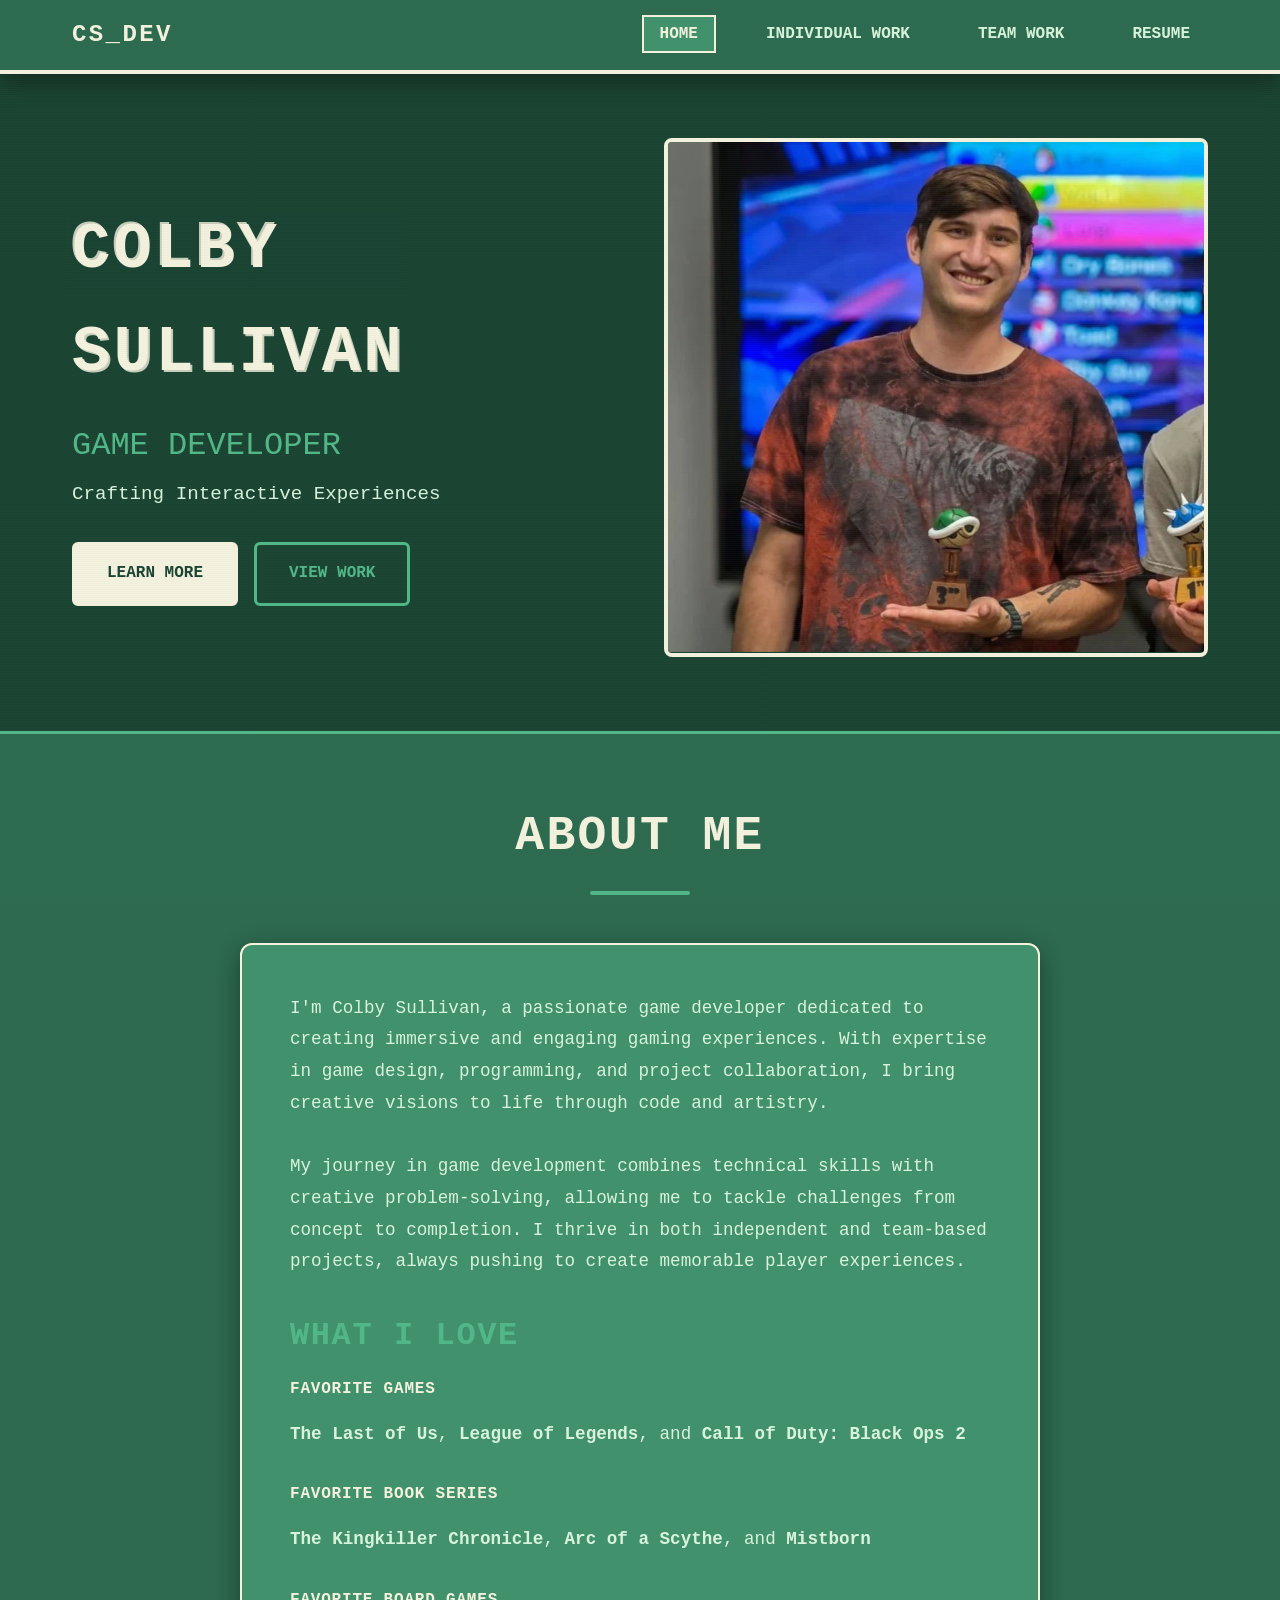
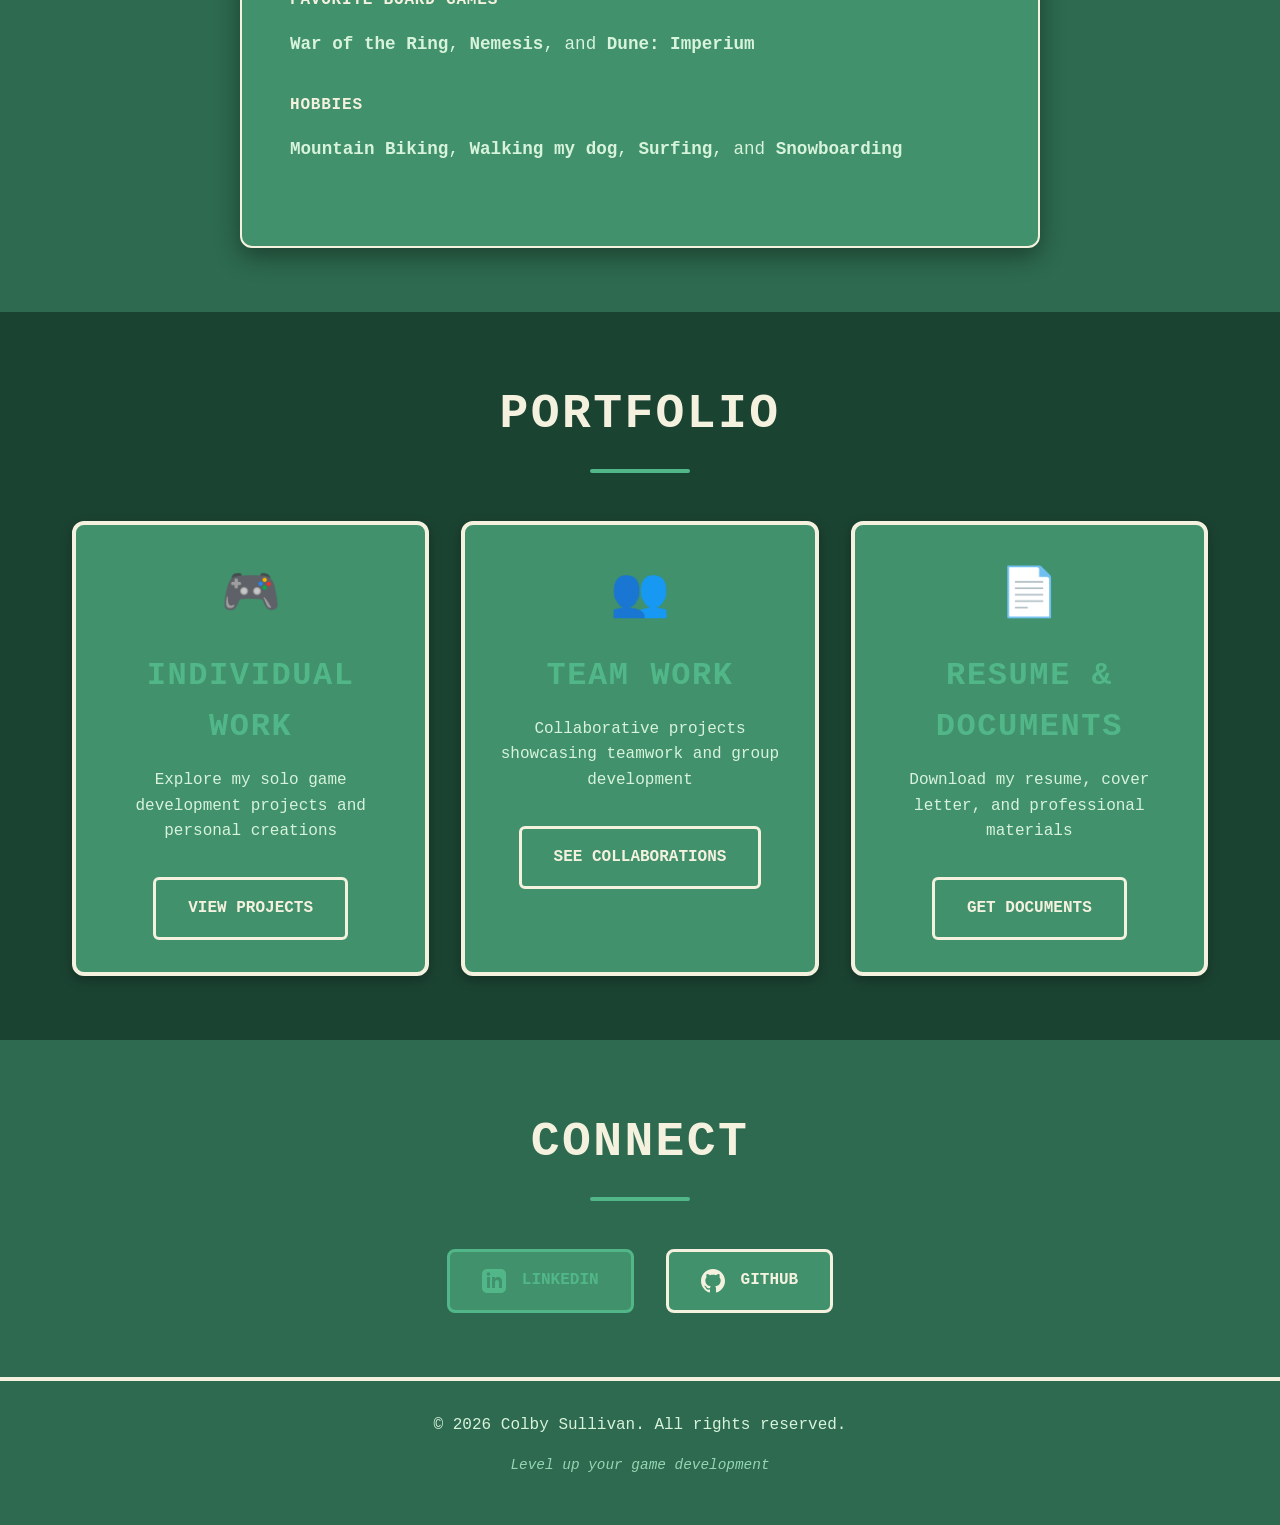
==== commit bc9516e2: "update resume and descriptions" ====
--- a/index.html
+++ b/index.html
@@ -77,23 +77,20 @@
 
                         <h4>Favorite Games</h4>
                         <p>
-                            <strong>League of Legends</strong>, <strong>The Last of Us</strong>, and
-                            <strong>Call of Duty: Black Ops 2</strong> - These games inspire my approach
-                            to game design and development.
+                            <strong>The Last of Us</strong>, <strong>League of Legends</strong>, and
+                            <strong>Call of Duty: Black Ops 2</strong>
                         </p>
 
-                        <h4>Favorite Books</h4>
+                        <h4>Favorite Book series</h4>
                         <p>
                             <strong>The Kingkiller Chronicle</strong>, <strong>Arc of a Scythe</strong>, and
-                            <strong>Mistborn</strong> - Great storytelling fuels my passion for creating
-                            compelling narratives in games.
+                            <strong>Mistborn</strong>
                         </p>
 
                         <h4>Favorite Board Games</h4>
                         <p>
                             <strong>War of the Ring</strong>, <strong>Nemesis</strong>, and
-                            <strong>Dune: Imperium</strong> - Strategic gameplay and immersive themes
-                            that inspire my game development philosophy.
+                            <strong>Dune: Imperium</strong>
                         </p>
 
                         <h4>Hobbies</h4>
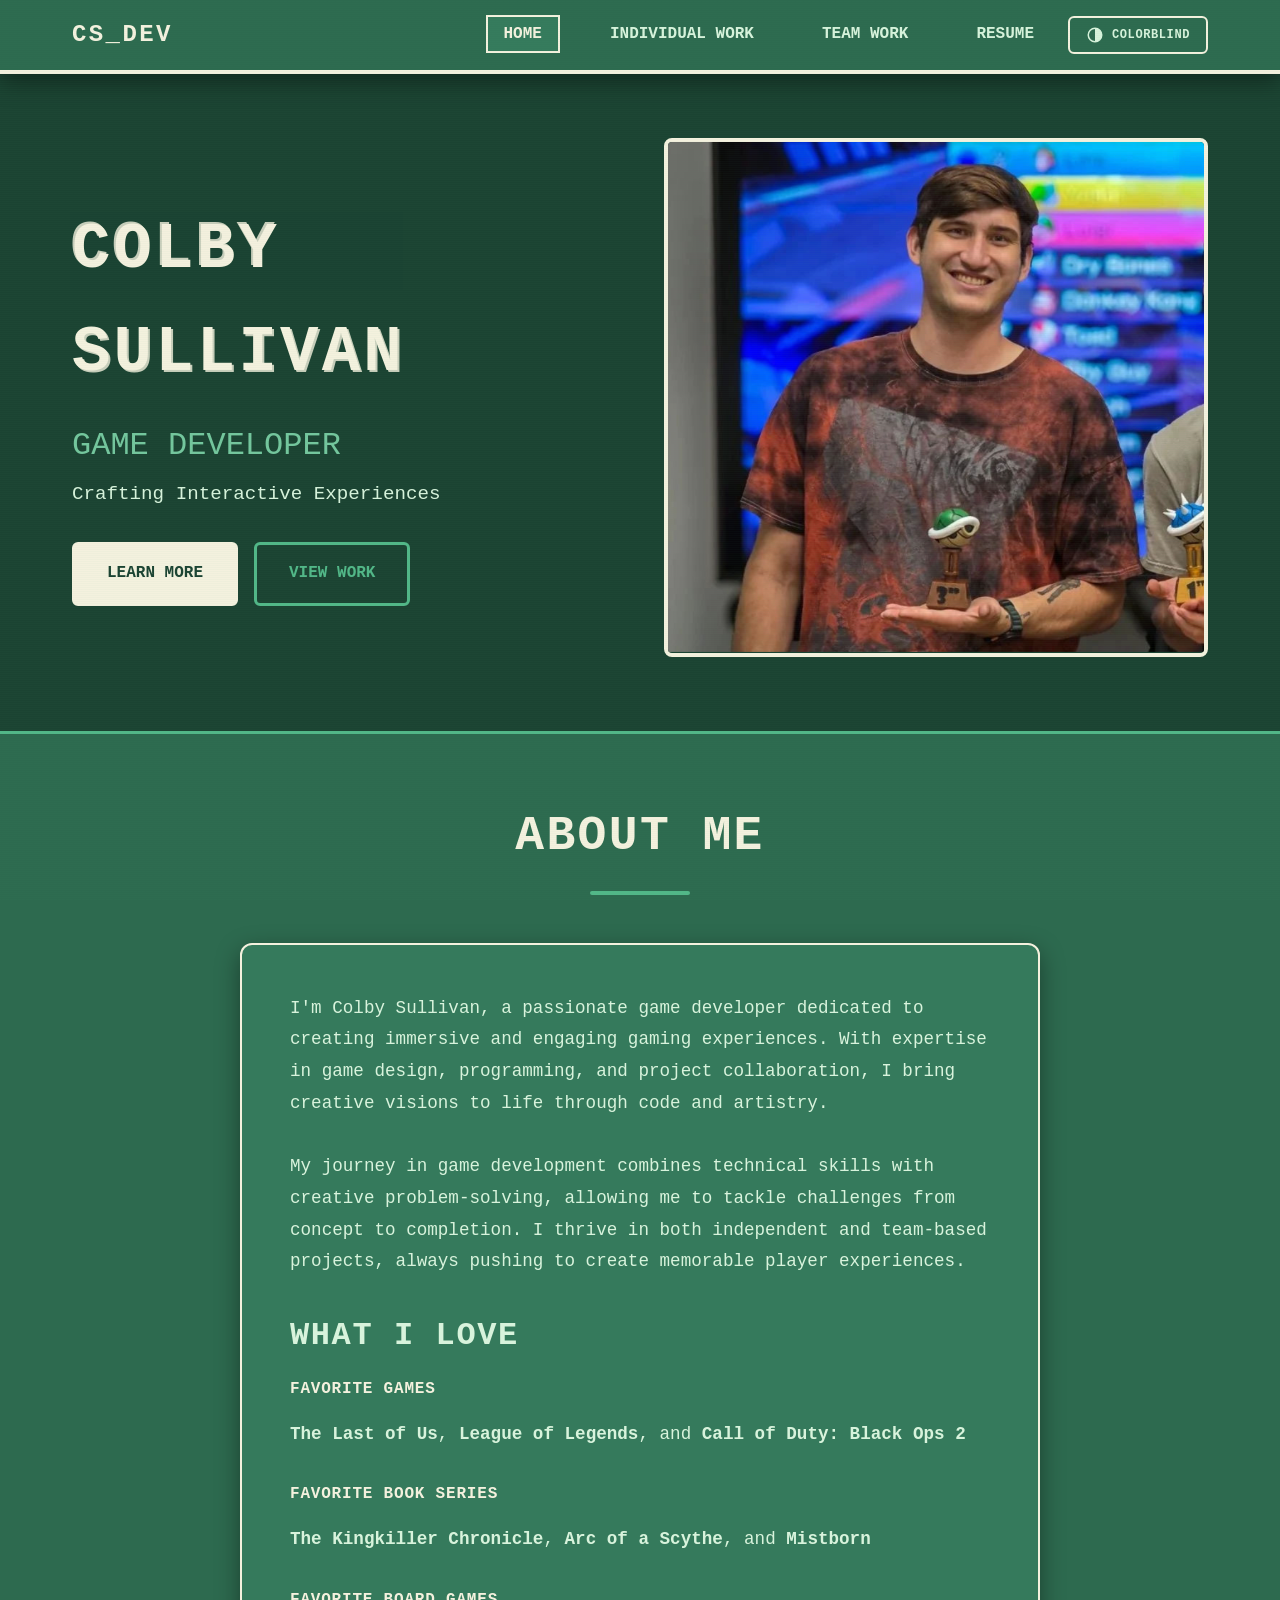
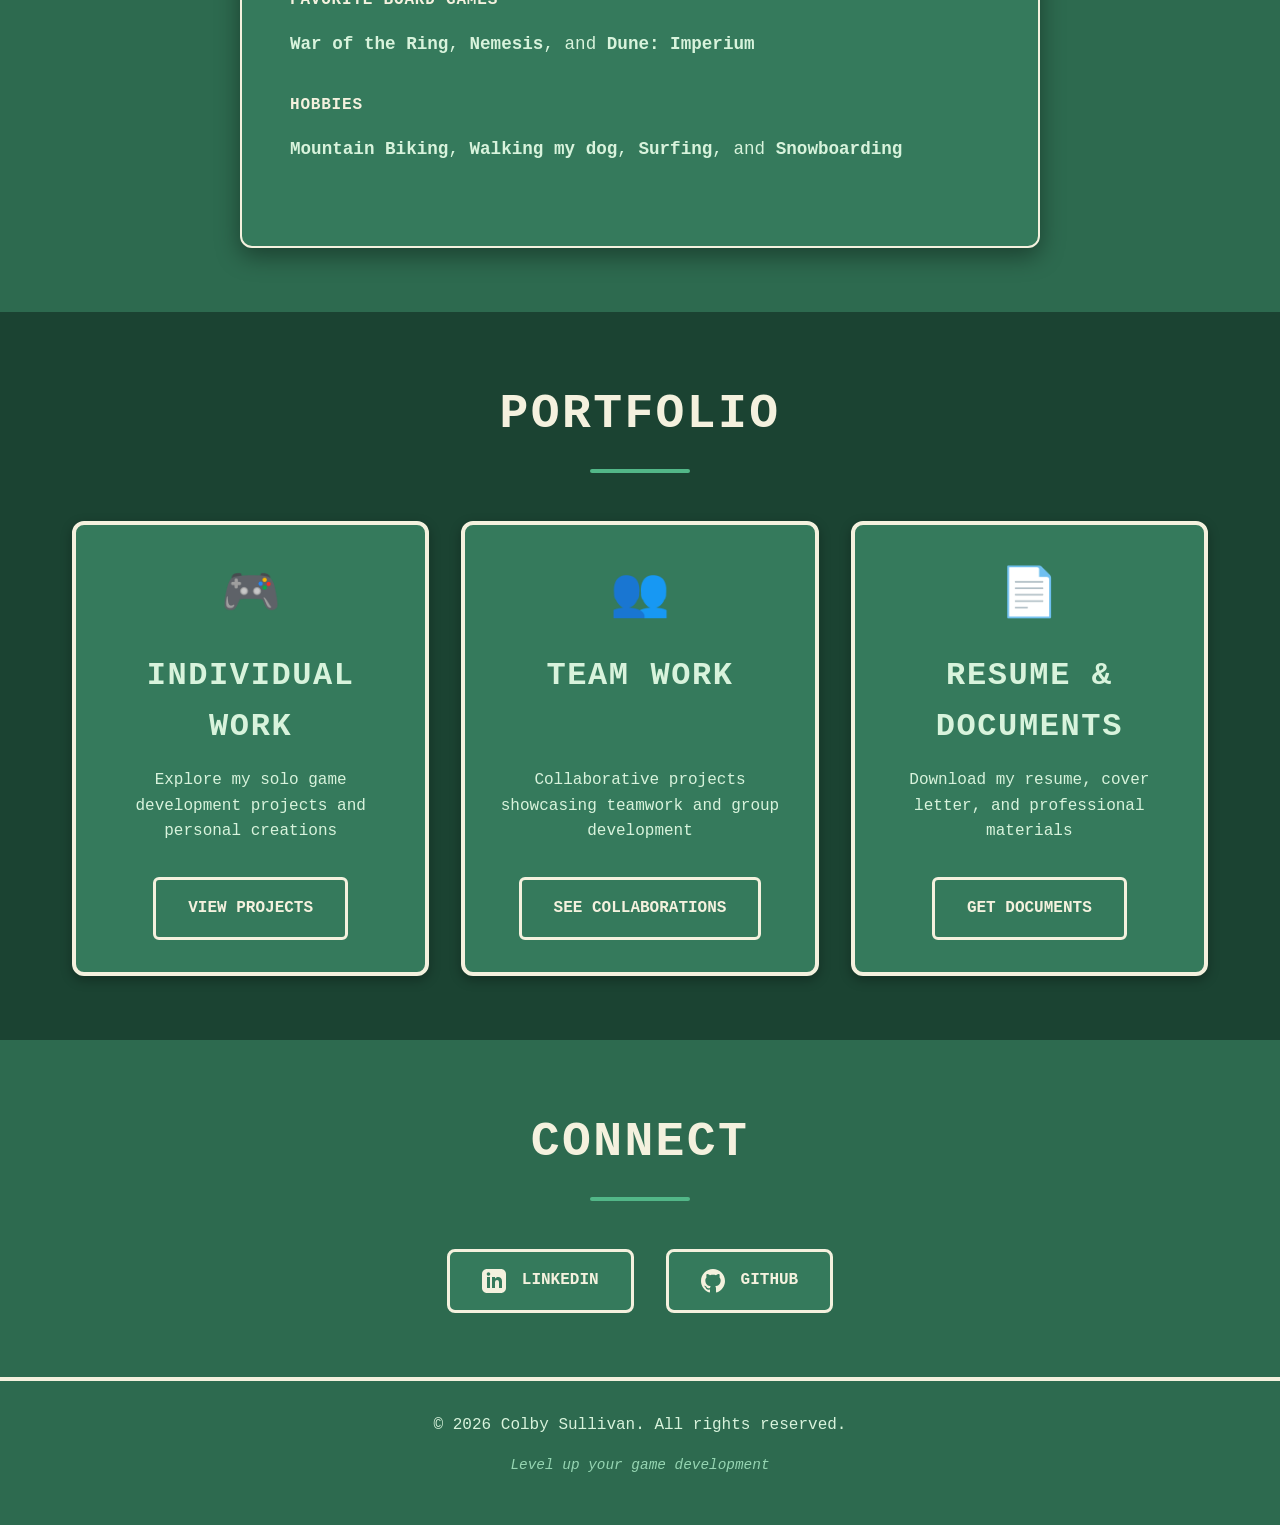
==== commit b852a307: "Add colorblind theme, project content, and accessibility polish Accessibility - Add a colorblind-fri" ====
--- a/index.html
+++ b/index.html
@@ -5,9 +5,15 @@
     <meta name="viewport" content="width=device-width, initial-scale=1.0">
     <meta name="description" content="Colby Sullivan - Game Developer Portfolio">
     <title>Colby Sullivan | Game Developer</title>
+    <link rel="icon" type="image/svg+xml" href="favicon.svg">
+    <meta property="og:type" content="website">
+    <meta property="og:title" content="Colby Sullivan | Game Developer">
+    <meta property="og:description" content="Game developer portfolio — solo and team projects, from procedural generation in Godot to game-jam builds.">
+    <meta property="og:image" content="https://www.colbysullivan.com/images/winningme.png">
+    <meta property="og:url" content="https://www.colbysullivan.com/">
+    <meta name="twitter:card" content="summary_large_image">
     <link rel="stylesheet" href="style.css">
-    <!-- PLACEHOLDER: Add favicon -->
-    <link rel="icon" type="image/png" href="assets/images/favicon.png">
+    <script>try{if(localStorage.getItem('cbTheme')==='on'){document.documentElement.classList.add('cb-friendly');}}catch(e){}</script>
 </head>
 <body>
     <div class="scanlines"></div>
@@ -25,6 +31,13 @@
                     <li><a href="personal.html">Resume</a></li>
                 </ul>
             </nav>
+            <button class="theme-toggle" type="button" aria-pressed="false" aria-label="Toggle colorblind-friendly colors" title="Colorblind-friendly colors">
+                <svg width="18" height="18" viewBox="0 0 24 24" fill="none" stroke="currentColor" stroke-width="2" aria-hidden="true">
+                    <circle cx="12" cy="12" r="9"></circle>
+                    <path d="M12 3a9 9 0 0 1 0 18z" fill="currentColor" stroke="none"></path>
+                </svg>
+                <span class="theme-toggle-label">Colorblind</span>
+            </button>
             <button class="mobile-menu-toggle" aria-label="Toggle menu">
                 <span></span>
                 <span></span>
--- a/style.css
+++ b/style.css
@@ -12,7 +12,7 @@
     /* Background Colors - Solid only */
     --color-bg-dark: #1b4332;
     --color-bg-medium: #2d6a4f;
-    --color-bg-light: #40916c;
+    --color-bg-light: #357a5c;
     --color-panel: #52b788;
     /* Accent Shades */
     --color-green-dark: #2d6a4f;
@@ -109,7 +109,7 @@
 
 h3 {
     font-size: clamp(1.5rem, 3vw, 2rem);
-    color: var(--color-primary-green);
+    color: var(--color-text-secondary);
 }
 
 p {
@@ -151,8 +151,8 @@
 
     .site-header .container {
         display: flex;
-        justify-content: space-between;
         align-items: center;
+        gap: var(--spacing-sm);
     }
 
 .logo-text {
@@ -298,7 +298,7 @@
 
 .hero-title {
     font-size: clamp(1.5rem, 3vw, 2rem);
-    color: var(--color-primary-green);
+    color: var(--color-green-light);
     text-transform: uppercase;
     margin-bottom: var(--spacing-xs);
 }
@@ -513,6 +513,9 @@
     position: relative;
     border-radius: 12px;
     box-shadow: var(--shadow-subtle);
+    display: flex;
+    flex-direction: column;
+    align-items: center;
 }
 
     .card:hover {
@@ -529,11 +532,17 @@
 
 .card h3 {
     margin-bottom: var(--spacing-sm);
+    min-height: 3.2em; /* reserve 2 lines so all card descriptions align */
 }
 
 .card p {
     margin-bottom: var(--spacing-md);
     min-height: 60px;
+    width: 100%;
+}
+
+.card .btn {
+    margin-top: auto;
 }
 
 /* ============================================
@@ -564,13 +573,13 @@
 }
 
     .social-btn.linkedin {
-        border-color: var(--color-primary-green);
-        color: var(--color-primary-green);
+        border-color: var(--color-primary-cream);
+        color: var(--color-primary-cream);
     }
 
         .social-btn.linkedin:hover {
-            background-color: var(--color-primary-green);
-            color: var(--color-primary-cream);
+            background-color: var(--color-primary-cream);
+            color: var(--color-text-on-cream);
             transform: translateY(-2px);
             box-shadow: var(--shadow-subtle);
         }
@@ -933,3 +942,97 @@
         justify-content: center;
     }
 }
+
+/* ============================================
+   ACCESSIBILITY: COLORBLIND THEME TOGGLE
+   ============================================ */
+.logo {
+    margin-right: auto;
+}
+
+.theme-toggle {
+    display: inline-flex;
+    align-items: center;
+    gap: var(--spacing-xs);
+    background-color: transparent;
+    color: var(--color-text-secondary);
+    border: var(--border-thin) solid var(--color-primary-cream);
+    padding: var(--spacing-xs) var(--spacing-sm);
+    font-family: var(--font-display);
+    font-weight: bold;
+    text-transform: uppercase;
+    font-size: 0.75rem;
+    letter-spacing: 0.05em;
+    line-height: 1;
+    cursor: pointer;
+    border-radius: 6px;
+    transition: all 0.3s ease;
+}
+
+    .theme-toggle:hover,
+    .theme-toggle:focus-visible {
+        background-color: var(--color-primary-cream);
+        color: var(--color-text-on-cream);
+    }
+
+    .theme-toggle[aria-pressed="true"] {
+        background-color: var(--color-primary-green);
+        border-color: var(--color-primary-green);
+        color: var(--color-text-on-cream);
+    }
+
+    .theme-toggle svg {
+        flex-shrink: 0;
+    }
+
+@media (max-width: 600px) {
+    .theme-toggle-label {
+        display: none;
+    }
+}
+
+/* ============================================
+   COLORBLIND-FRIENDLY PALETTE
+   High-contrast neutral slate with a color-vision-safe blue accent
+   (Okabe-Ito) and white text, replacing the green-on-green scheme.
+   ============================================ */
+html.cb-friendly {
+    --color-primary-green: #56b4e9;
+    --color-primary-cream: #ffffff;
+    --color-bg-dark: #11161f;
+    --color-bg-medium: #1c2530;
+    --color-bg-light: #2b3744;
+    --color-panel: #56b4e9;
+    --color-green-dark: #0072b2;
+    --color-green-light: #8fd3f4;
+    --color-cream-dark: #e6e6e6;
+    --color-text-primary: #ffffff;
+    --color-text-secondary: #eaf0f6;
+    --color-text-muted: #b9c4d0;
+    --color-text-on-cream: #11161f;
+}
+
+/* ============================================
+   PROJECT TECH / TOOLS TAGS
+   ============================================ */
+.tech-tags {
+    list-style: none;
+    display: flex;
+    flex-wrap: wrap;
+    gap: var(--spacing-xs);
+    margin-top: var(--spacing-sm);
+    padding: 0;
+}
+
+    .tech-tags li {
+        font-family: var(--font-display);
+        font-size: 0.7rem;
+        font-weight: bold;
+        text-transform: uppercase;
+        letter-spacing: 0.05em;
+        color: var(--color-text-secondary);
+        background-color: var(--color-bg-dark);
+        border: var(--border-thin) solid var(--color-primary-green);
+        padding: 0.25rem 0.65rem;
+        border-radius: 999px;
+    }
